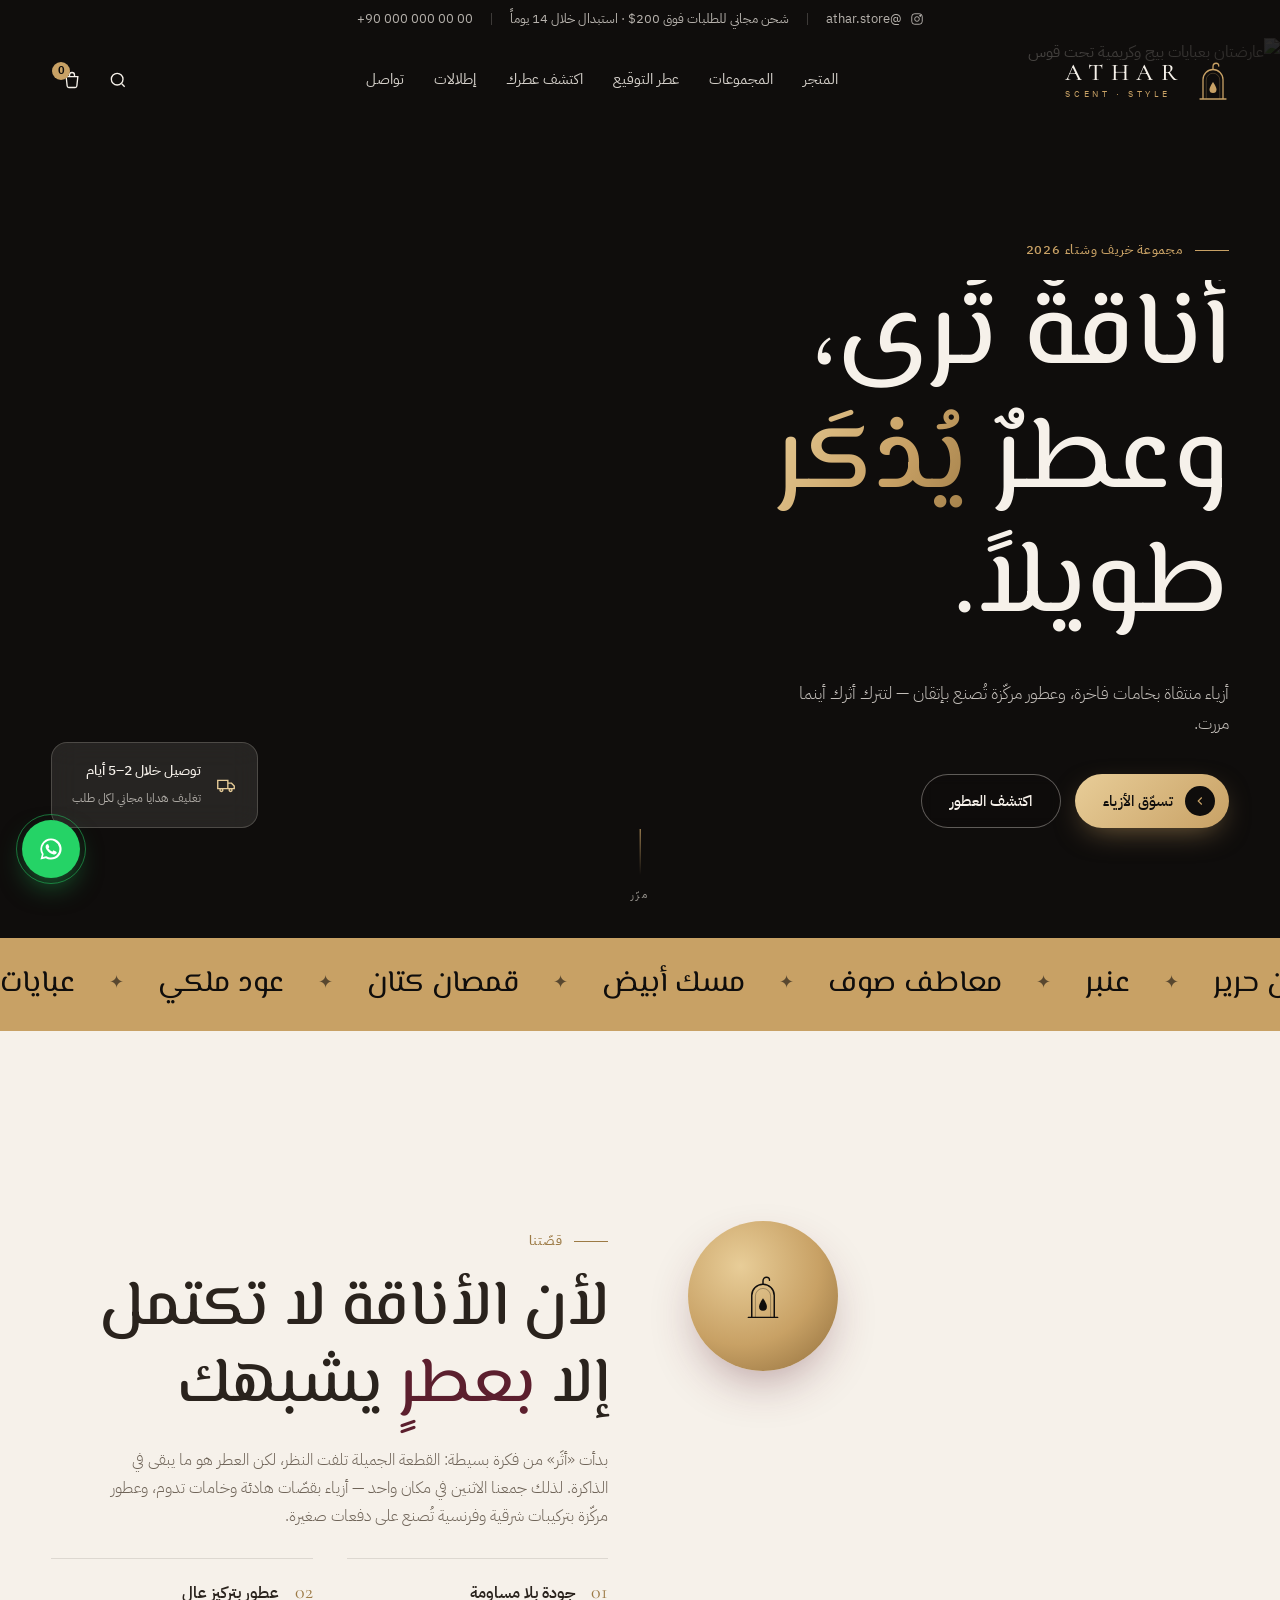
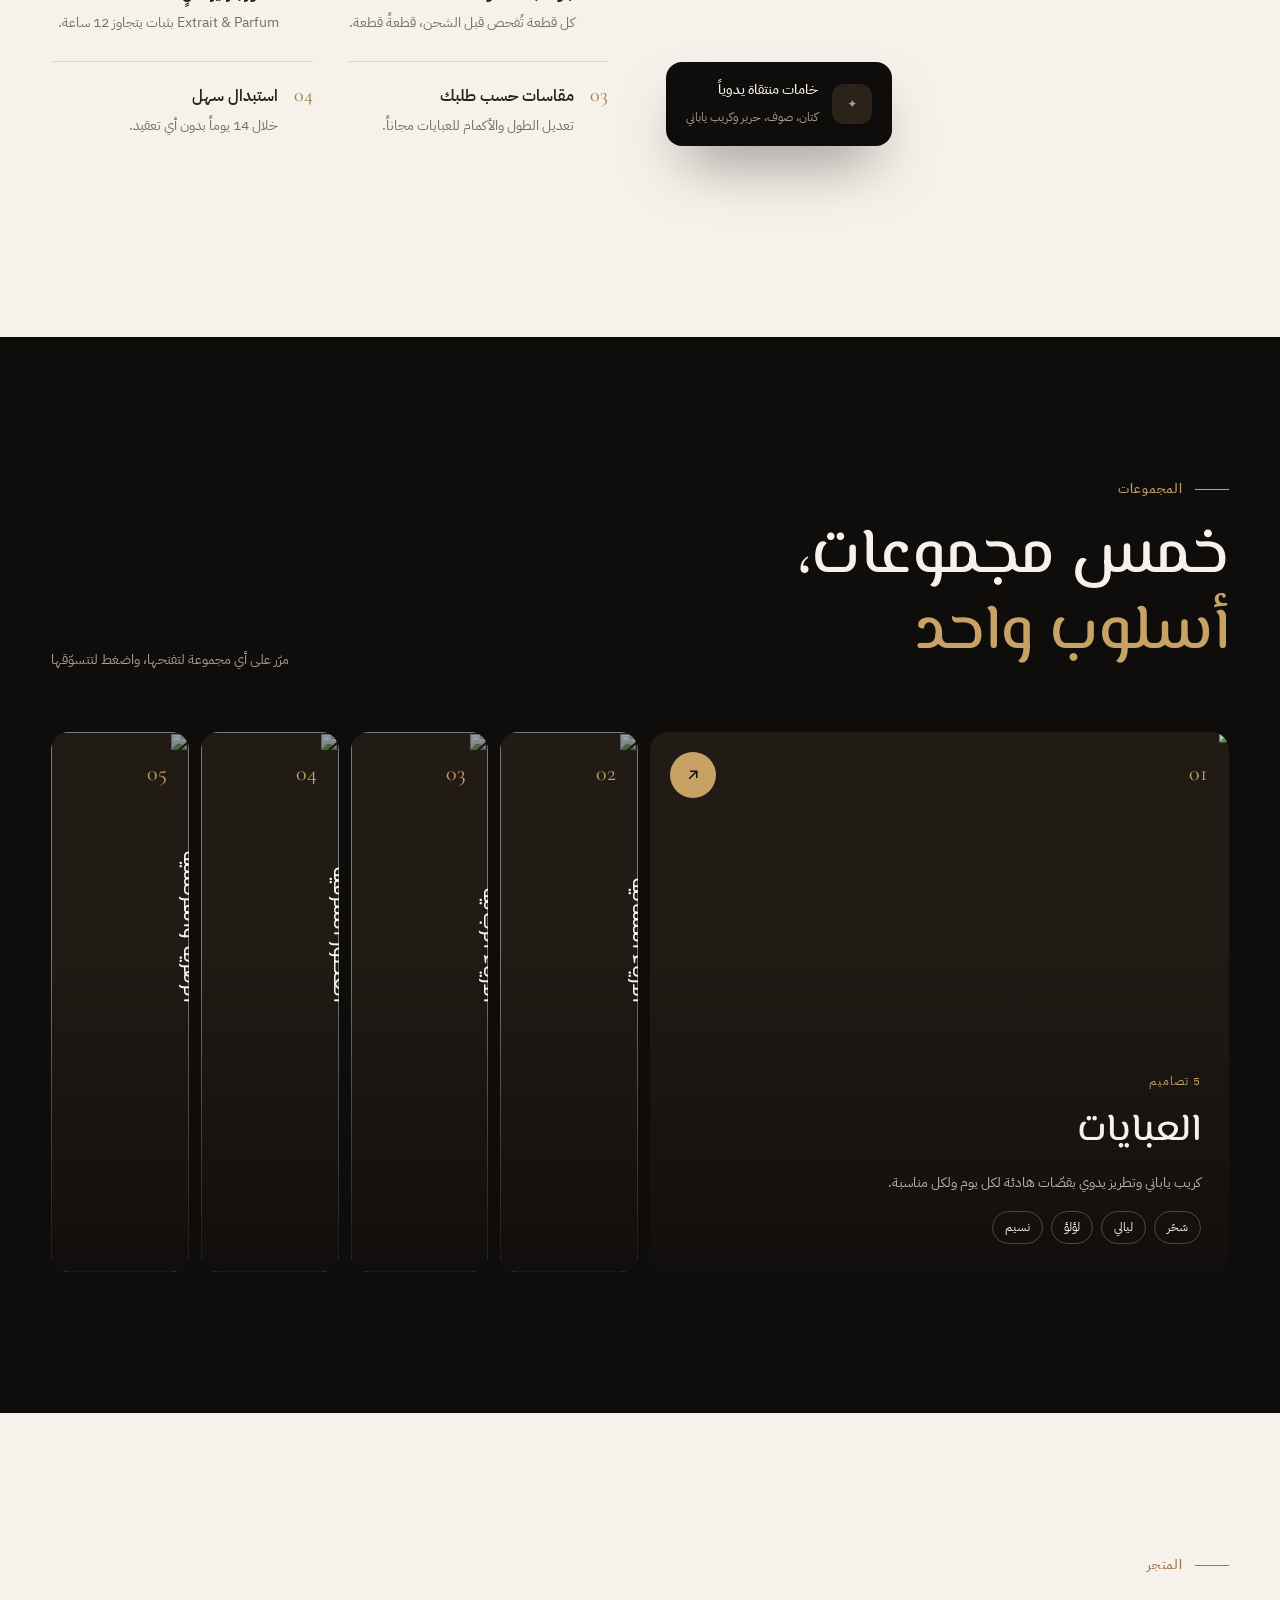
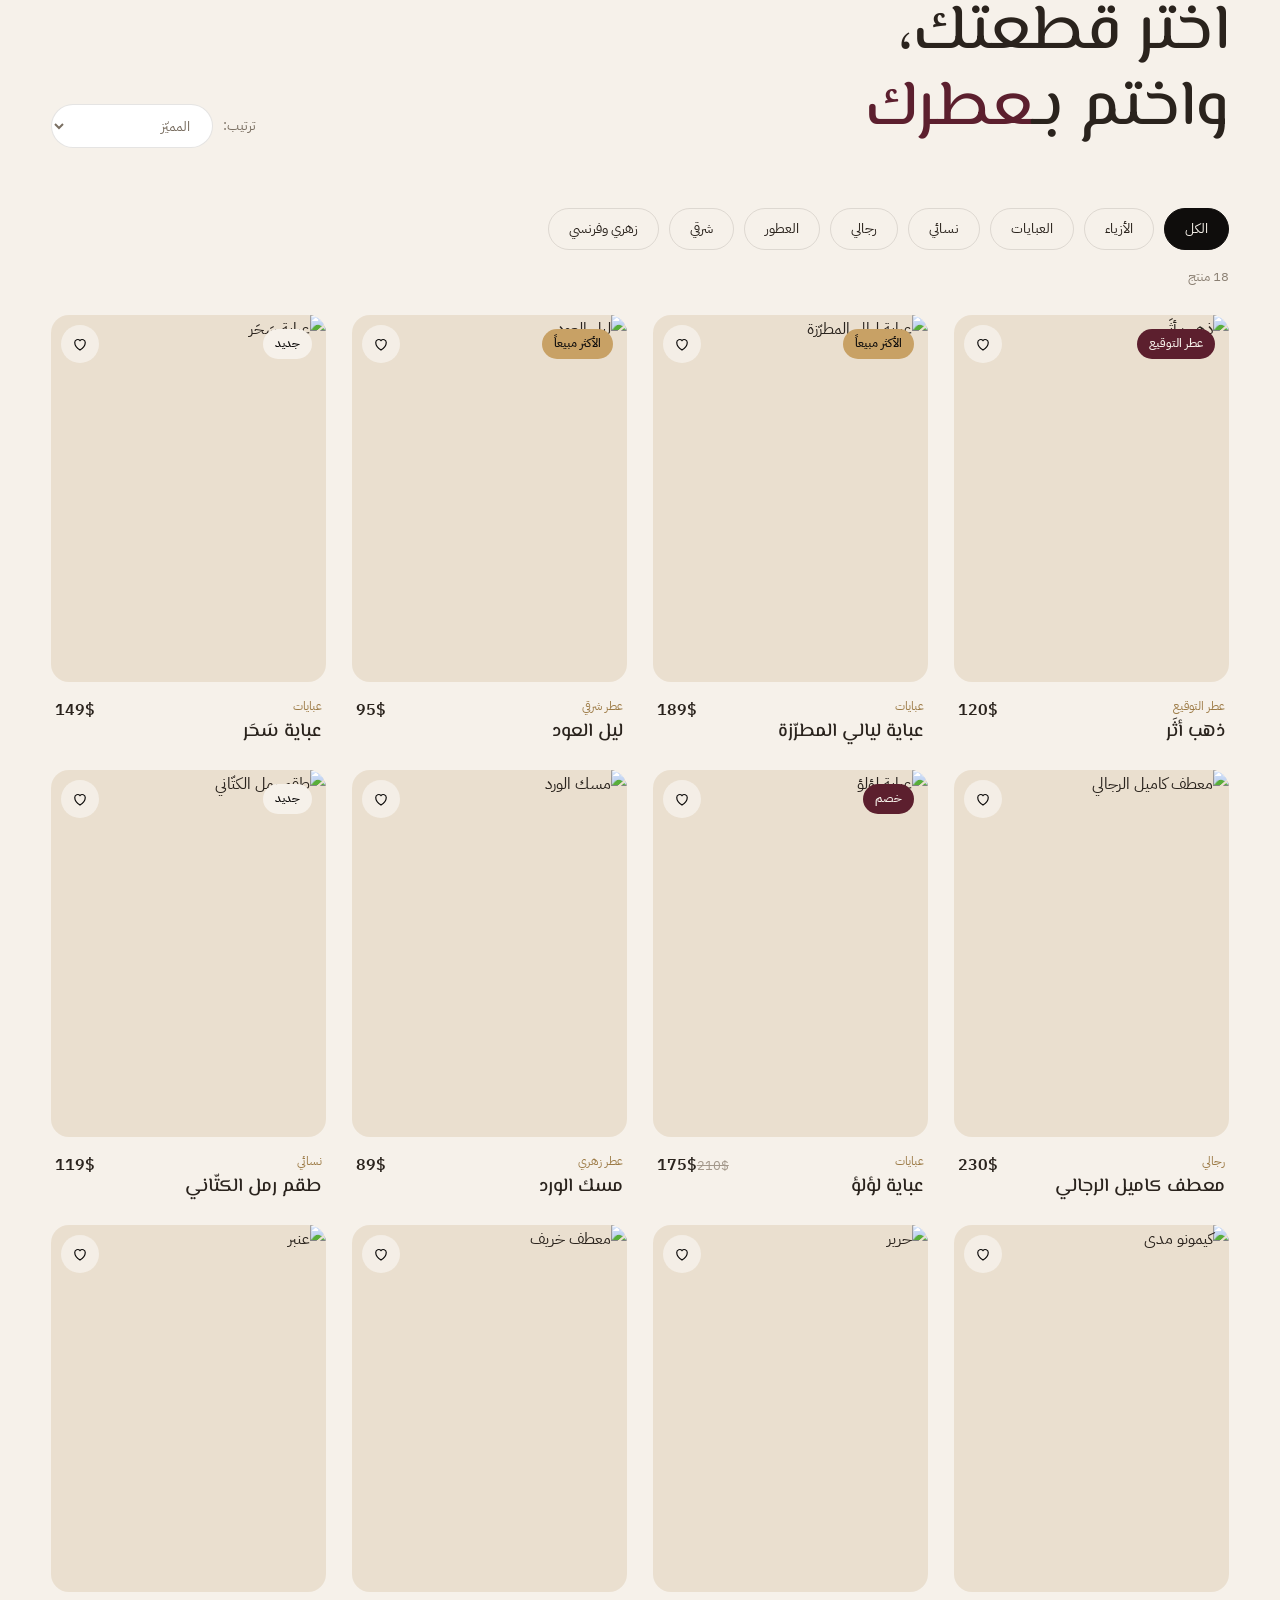
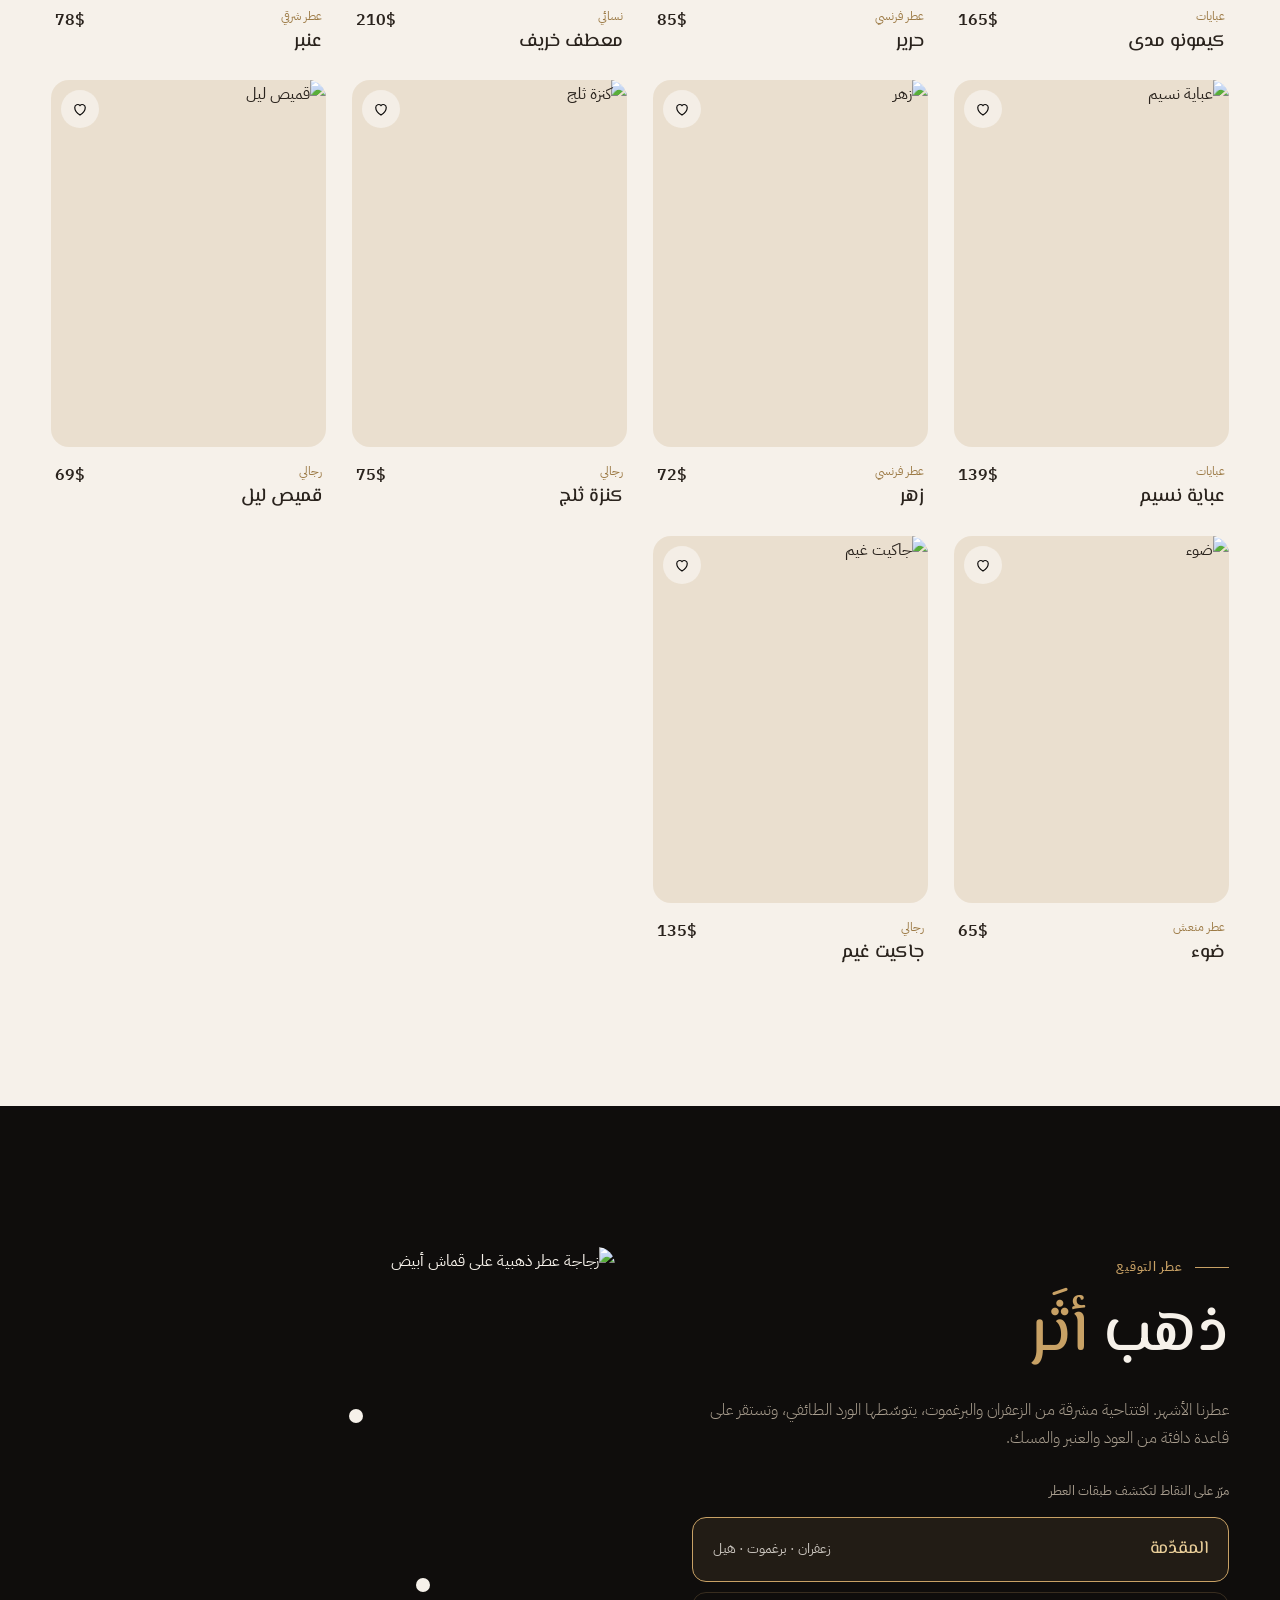
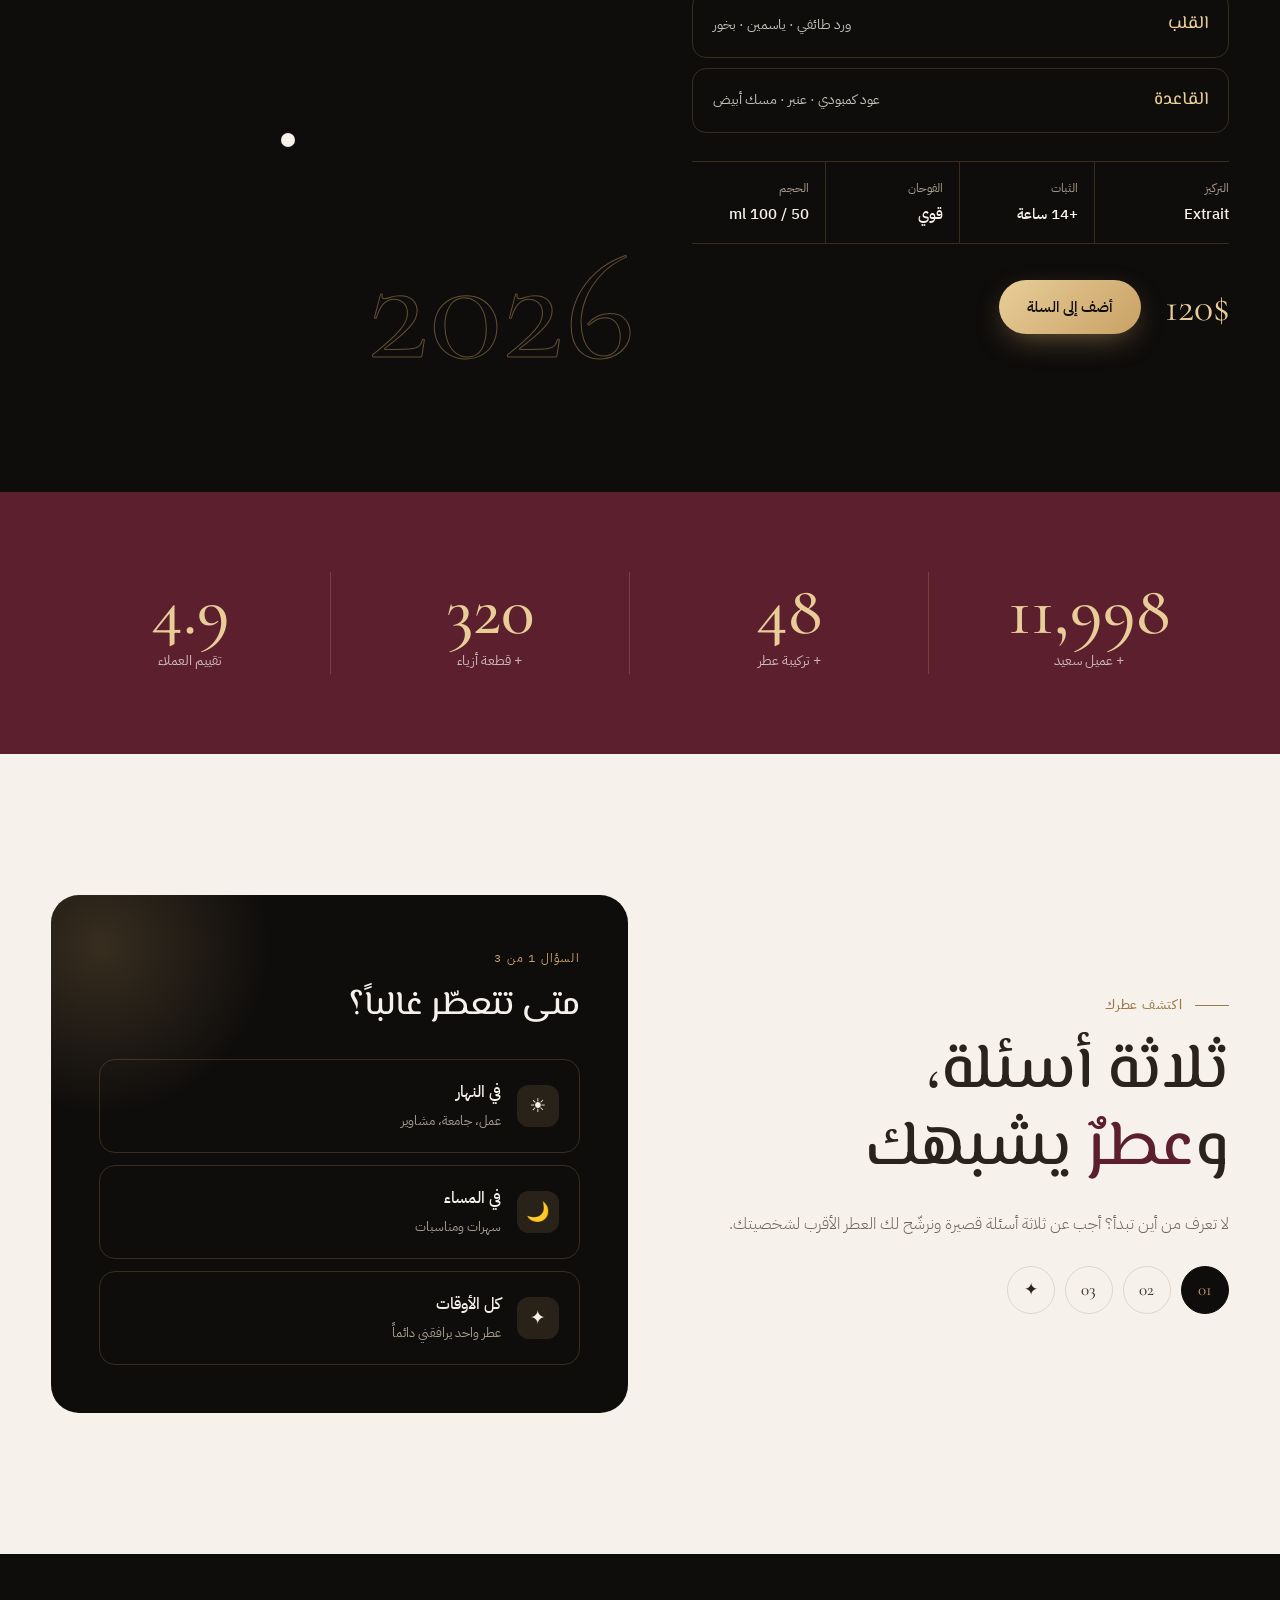
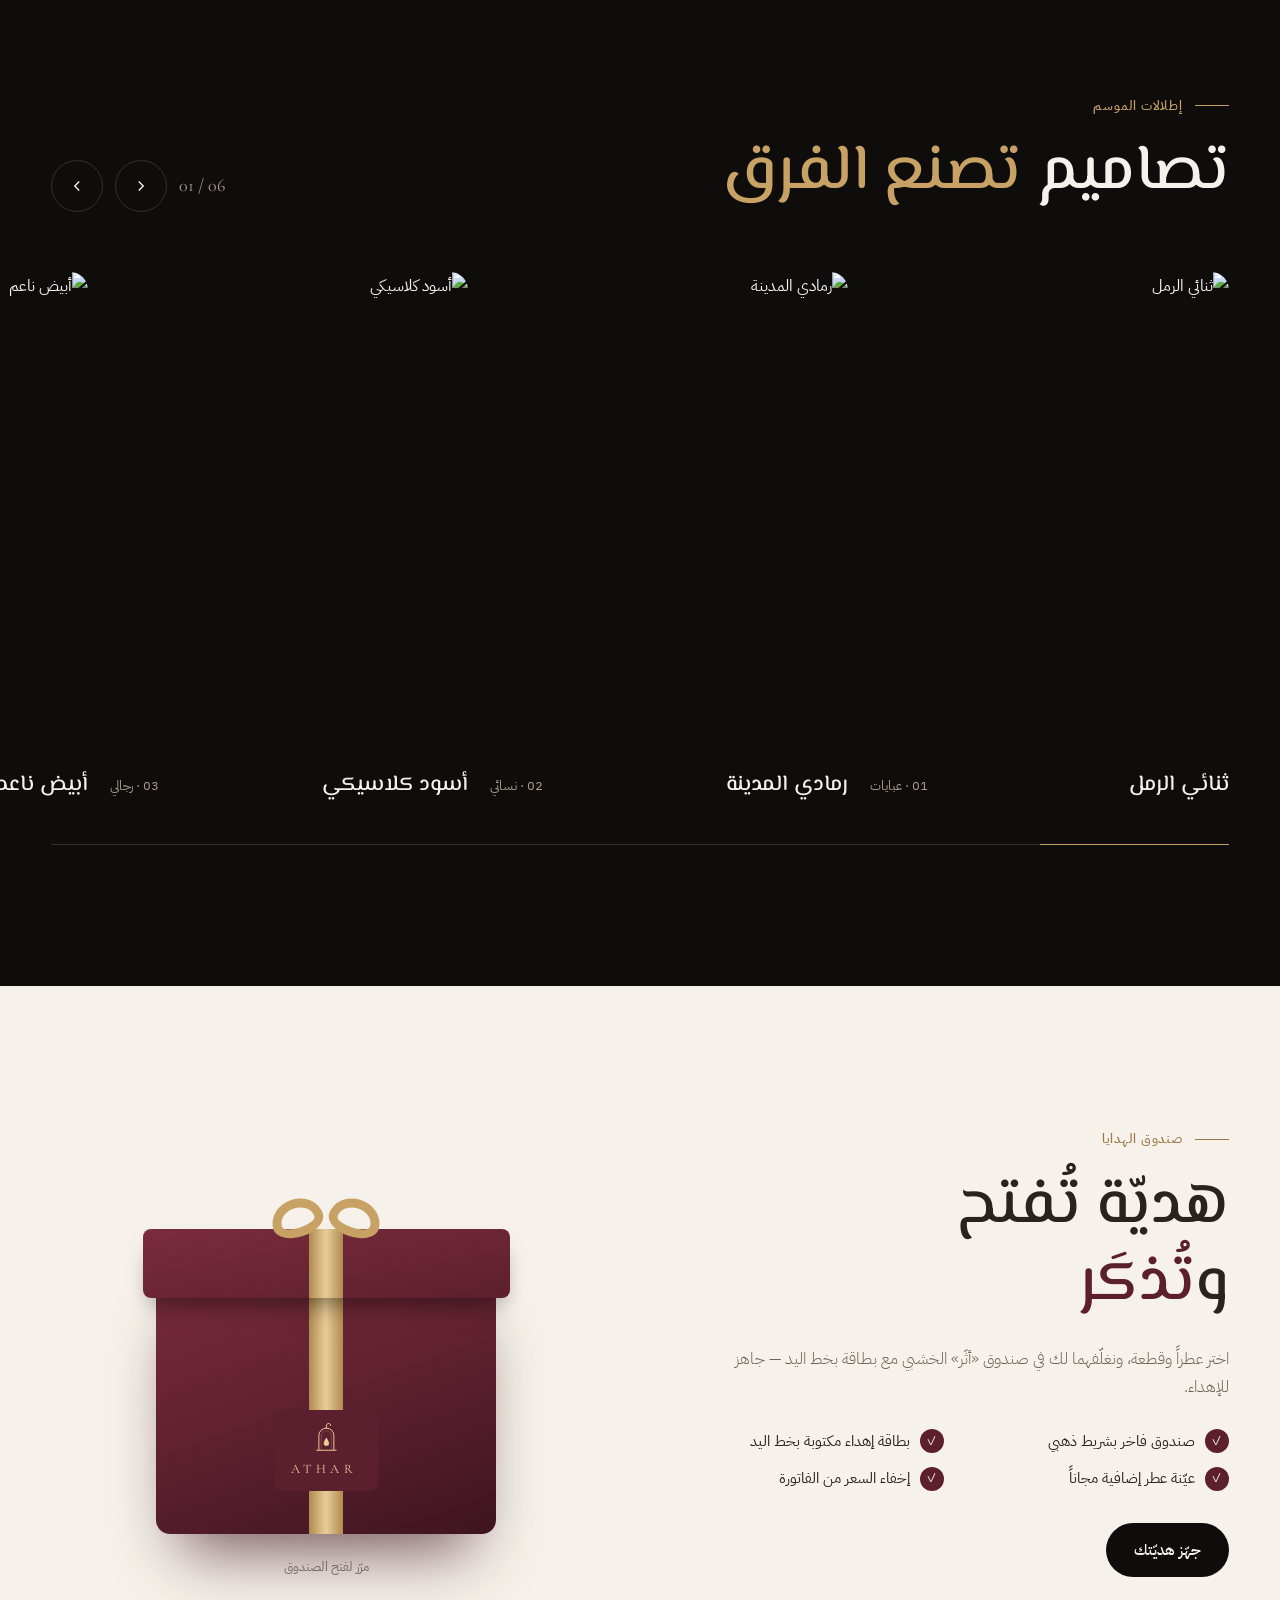
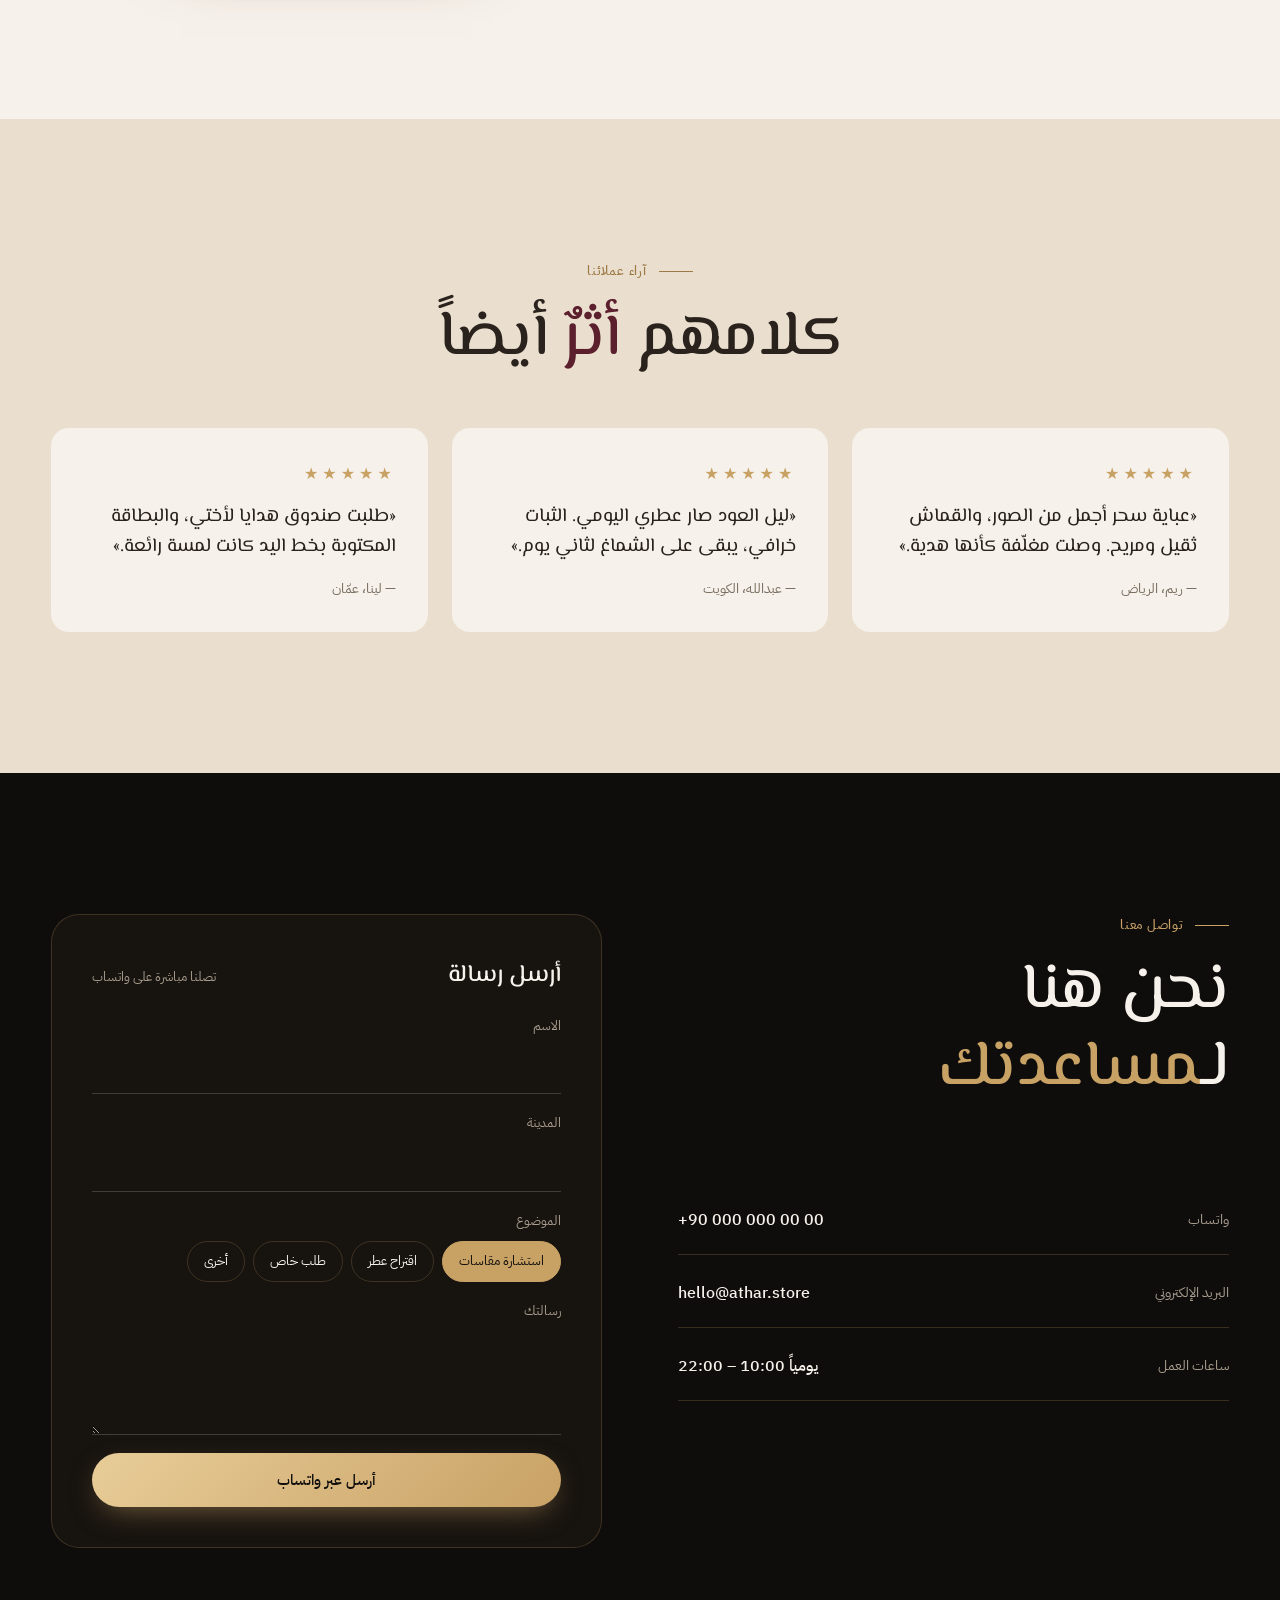
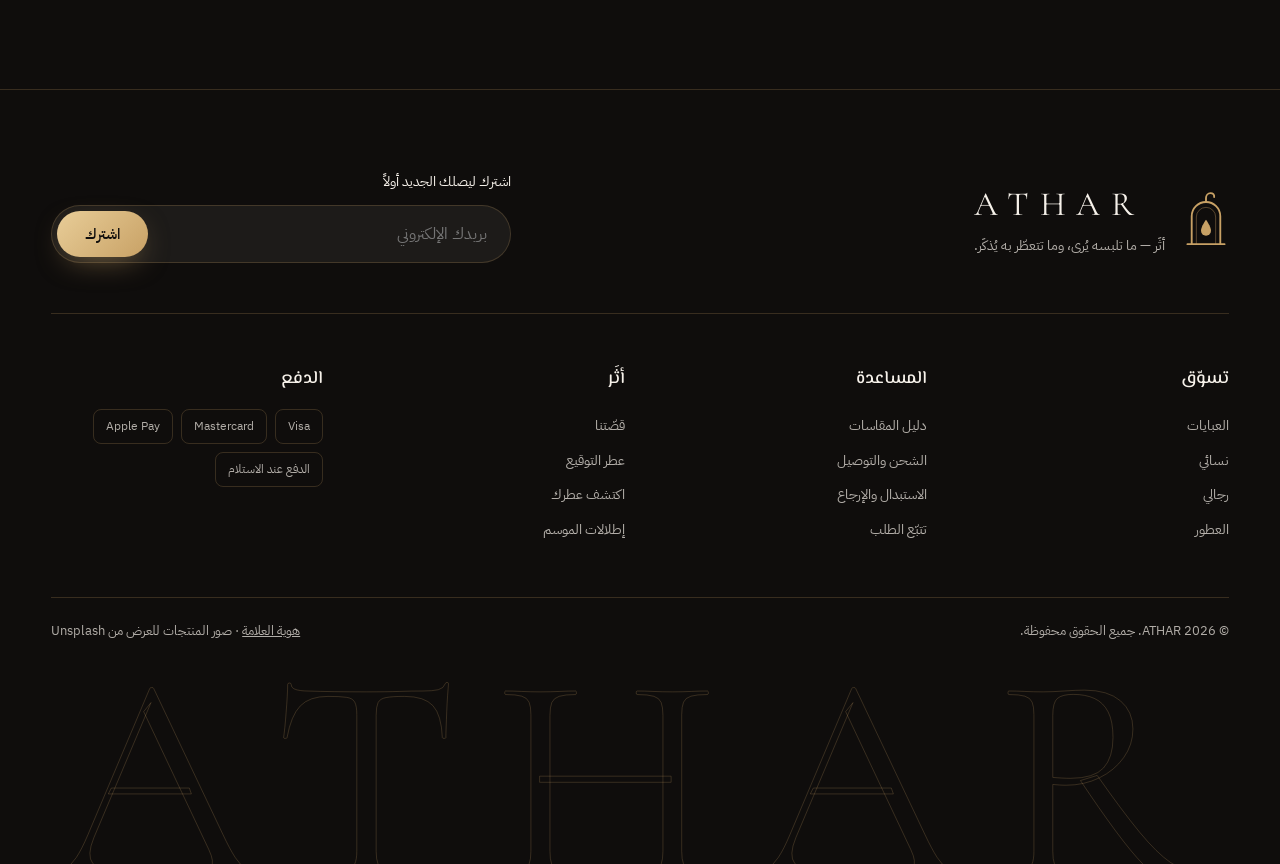
==== index.html @ 0b2391e0 "ATHAR storefront: fashion & perfume store with brand identity Co-Authored-By: Claude Opus 5.5 <norep" ====
<!doctype html>
<html lang="ar" dir="rtl">
<head>
  <meta charset="utf-8">
  <meta name="viewport" content="width=device-width, initial-scale=1">
  <title>أثَر ATHAR — أزياء وعطور فاخرة</title>
  <meta name="description" content="أثَر — متجر أزياء وعطور فاخرة: عبايات، أزياء نسائية ورجالية، وعطور شرقية وفرنسية مركّزة. توصيل سريع وطلب مباشر عبر واتساب.">
  <meta name="theme-color" content="#0F0D0C">
  <meta property="og:title" content="أثَر ATHAR — أزياء وعطور فاخرة">
  <meta property="og:description" content="ما تلبسه يُرى، وما تتعطّر به يُذكَر.">
  <meta property="og:image" content="https://images.unsplash.com/photo-1762605135376-ae5af70a5628?auto=format&fit=crop&w=1200&h=630&q=70">
  <link rel="icon" href="assets/img/favicon.svg" type="image/svg+xml">
  <link rel="preconnect" href="https://fonts.googleapis.com">
  <link rel="preconnect" href="https://fonts.gstatic.com" crossorigin>
  <link rel="preconnect" href="https://images.unsplash.com">
  <link href="https://fonts.googleapis.com/css2?family=Cormorant+Garamond:ital,wght@0,400;0,500;0,600;1,400&family=El+Messiri:wght@400;500;600&family=IBM+Plex+Sans+Arabic:wght@300;400;500;600&display=swap" rel="stylesheet">
  <link rel="stylesheet" href="assets/css/style.css">
  <script>document.documentElement.classList.add('js')</script>
</head>
<body>

<!-- Logo symbol (reused everywhere) -->
<svg width="0" height="0" style="position:absolute" aria-hidden="true">
  <symbol id="mark" viewBox="0 0 64 84" fill="none">
    <path class="m-hook" d="M32 21V15.5C32 11.6 34.8 8.5 38.3 8.5C41.6 8.5 44 11 43.4 14" stroke="currentColor" stroke-width="2.6" stroke-linecap="round"/>
    <path class="m-arch" d="M12 80V41A20 20 0 0 1 52 41V80" stroke="currentColor" stroke-width="2.6" stroke-linejoin="round"/>
    <path class="m-inner" d="M18.5 80V42A13.5 13.5 0 0 1 45.5 42V80" stroke="currentColor" stroke-width="1" opacity=".55"/>
    <path class="m-drop" d="M32 46C32 46 25 55.4 25 61.2A7 7 0 0 0 39 61.2C39 55.4 32 46 32 46Z" fill="currentColor"/>
    <path class="m-base" d="M6 80H58" stroke="currentColor" stroke-width="2.6" stroke-linecap="round"/>
  </symbol>
</svg>

<!-- Loader -->
<div class="loader" id="loader" aria-hidden="true">
  <svg class="loader__mark"><use href="#mark"/></svg>
  <div class="loader__word">ATHAR</div>
  <div class="loader__bar"><span></span></div>
</div>

<!-- Top bar -->
<div class="topbar">
  <div class="topbar__in">
    <a href="#" class="topbar__item" aria-label="Instagram">
      <svg viewBox="0 0 24 24" width="14" height="14" fill="none" stroke="currentColor" stroke-width="1.6"><rect x="3" y="3" width="18" height="18" rx="5"/><circle cx="12" cy="12" r="4"/><circle cx="17.5" cy="6.5" r="1" fill="currentColor"/></svg>
      <span>@athar.store</span>
    </a>
    <span class="topbar__sep"></span>
    <span class="topbar__item topbar__promo">شحن مجاني للطلبات فوق 200$ · استبدال خلال 14 يوماً</span>
    <span class="topbar__sep"></span>
    <a href="#contact" class="topbar__item" dir="ltr">+90 000 000 00 00</a>
  </div>
</div>

<!-- Header -->
<header class="header" id="header">
  <div class="header__in">
    <a href="#top" class="brand" aria-label="أثر — الصفحة الرئيسية">
      <svg class="brand__mark"><use href="#mark"/></svg>
      <span class="brand__text">
        <span class="brand__name">ATHAR</span>
        <span class="brand__sub">SCENT · STYLE</span>
      </span>
    </a>
    <nav class="nav" id="nav" aria-label="القائمة الرئيسية">
      <a href="#shop" data-filter="all">المتجر</a>
      <a href="#collections">المجموعات</a>
      <a href="#signature">عطر التوقيع</a>
      <a href="#finder">اكتشف عطرك</a>
      <a href="#lookbook">إطلالات</a>
      <a href="#contact">تواصل</a>
    </nav>
    <div class="header__actions">
      <button class="icon-btn" id="searchBtn" aria-label="بحث">
        <svg viewBox="0 0 24 24" width="20" height="20" fill="none" stroke="currentColor" stroke-width="1.6"><circle cx="11" cy="11" r="7"/><path d="m20 20-3.5-3.5"/></svg>
      </button>
      <button class="icon-btn cart-btn" id="cartBtn" aria-label="السلة">
        <svg viewBox="0 0 24 24" width="20" height="20" fill="none" stroke="currentColor" stroke-width="1.6"><path d="M5 8h14l-1.2 11.2a2 2 0 0 1-2 1.8H8.2a2 2 0 0 1-2-1.8L5 8Z"/><path d="M9 8V6a3 3 0 0 1 6 0v2"/></svg>
        <span class="cart-count" id="cartCount">0</span>
      </button>
      <button class="burger" id="burger" aria-label="القائمة" aria-expanded="false"><span></span><span></span></button>
    </div>
  </div>
  <div class="searchbar" id="searchbar">
    <input type="search" id="searchInput" placeholder="ابحث عن عباية، عطر عود، قميص…" aria-label="بحث في المتجر">
  </div>
</header>

<main id="top">

  <!-- HERO -->
  <section class="hero">
    <div class="hero__media">
      <img src="https://images.unsplash.com/photo-1762605135376-ae5af70a5628?auto=format&fit=crop&w=2000&q=75" alt="عارضتان بعبايات بيج وكريمية تحت قوس" fetchpriority="high">
    </div>
    <div class="hero__shade"></div>
    <div class="hero__content wrap">
      <p class="eyebrow hero__eyebrow"><span class="dash"></span>مجموعة خريف وشتاء 2026</p>
      <h1 class="hero__title">
        <span class="line"><span>أناقةٌ تُرى،</span></span>
        <span class="line"><span>وعطرٌ <em>يُذكَر</em></span></span>
        <span class="line"><span>طويلاً.</span></span>
      </h1>
      <p class="hero__lead">أزياء منتقاة بخامات فاخرة، وعطور مركّزة تُصنع بإتقان — لتترك أثرك أينما مررت.</p>
      <div class="hero__cta">
        <a href="#shop" class="btn btn--gold" data-filter="clothing"><span class="btn__dot"><svg viewBox="0 0 24 24" width="14" height="14" fill="none" stroke="currentColor" stroke-width="2"><path d="M15 6l-6 6 6 6"/></svg></span>تسوّق الأزياء</a>
        <a href="#shop" class="btn btn--ghost" data-filter="perfume">اكتشف العطور</a>
      </div>
    </div>
    <div class="hero__card">
      <svg viewBox="0 0 24 24" width="22" height="22" fill="none" stroke="currentColor" stroke-width="1.5"><path d="M3 7h11v9H3zM14 10h4l3 3v3h-7"/><circle cx="7" cy="17.5" r="1.6"/><circle cx="17" cy="17.5" r="1.6"/></svg>
      <div><strong>توصيل خلال 2–5 أيام</strong><span>تغليف هدايا مجاني لكل طلب</span></div>
    </div>
    <div class="hero__scroll" aria-hidden="true"><span></span>مرّر</div>
  </section>

  <!-- MARQUEE -->
  <div class="marquee" aria-hidden="true">
    <div class="marquee__track">
      <span>عبايات</span><i>✦</i><span>عود ملكي</span><i>✦</i><span>قمصان كتان</span><i>✦</i><span>مسك أبيض</span><i>✦</i><span>معاطف صوف</span><i>✦</i><span>عنبر</span><i>✦</i><span>فساتين حرير</span><i>✦</i><span>ورد طائفي</span><i>✦</i>
      <span>عبايات</span><i>✦</i><span>عود ملكي</span><i>✦</i><span>قمصان كتان</span><i>✦</i><span>مسك أبيض</span><i>✦</i><span>معاطف صوف</span><i>✦</i><span>عنبر</span><i>✦</i><span>فساتين حرير</span><i>✦</i><span>ورد طائفي</span><i>✦</i>
    </div>
  </div>

  <!-- ABOUT -->
  <section class="about section">
    <div class="wrap about__grid">
      <div class="about__visual reveal">
        <div class="about__img">
          <img src="https://images.unsplash.com/photo-1718985342149-7178154e0aee?auto=format&fit=crop&w=1000&q=70" alt="داخل بوتيك أثر" loading="lazy">
        </div>
        <div class="badge" aria-hidden="true">
          <svg viewBox="0 0 200 200" class="badge__ring">
            <defs><path id="circ" d="M100,100 m-76,0 a76,76 0 1,1 152,0 a76,76 0 1,1 -152,0"/></defs>
            <text><textPath href="#circ">ATHAR · SCENT &amp; STYLE · SINCE 2026 · </textPath></text>
          </svg>
          <svg class="badge__mark"><use href="#mark"/></svg>
        </div>
        <div class="float-card reveal" data-delay="2">
          <span class="float-card__icon">✦</span>
          <div><strong>خامات منتقاة يدوياً</strong><span>كتان، صوف، حرير وكريب ياباني</span></div>
        </div>
      </div>
      <div class="about__text">
        <p class="eyebrow reveal"><span class="dash"></span>قصّتنا</p>
        <h2 class="h2 reveal">لأن الأناقة لا تكتمل<br>إلا <em>بعطرٍ</em> يشبهك</h2>
        <p class="lead reveal">بدأت «أثَر» من فكرة بسيطة: القطعة الجميلة تلفت النظر، لكن العطر هو ما يبقى في الذاكرة. لذلك جمعنا الاثنين في مكان واحد — أزياء بقصّات هادئة وخامات تدوم، وعطور مركّزة بتركيبات شرقية وفرنسية تُصنع على دفعات صغيرة.</p>
        <ul class="features">
          <li class="reveal"><span class="features__n">01</span><div><strong>جودة بلا مساومة</strong><p>كل قطعة تُفحص قبل الشحن، قطعةً قطعة.</p></div></li>
          <li class="reveal"><span class="features__n">02</span><div><strong>عطور بتركيز عالٍ</strong><p>Extrait & Parfum بثبات يتجاوز 12 ساعة.</p></div></li>
          <li class="reveal"><span class="features__n">03</span><div><strong>مقاسات حسب طلبك</strong><p>تعديل الطول والأكمام للعبايات مجاناً.</p></div></li>
          <li class="reveal"><span class="features__n">04</span><div><strong>استبدال سهل</strong><p>خلال 14 يوماً بدون أي تعقيد.</p></div></li>
        </ul>
      </div>
    </div>
  </section>

  <!-- COLLECTIONS -->
  <section class="collections section section--ink" id="collections">
    <div class="wrap">
      <div class="sec-head">
        <div>
          <p class="eyebrow reveal"><span class="dash"></span>المجموعات</p>
          <h2 class="h2 reveal">خمس مجموعات،<br><em>أسلوب واحد</em></h2>
        </div>
        <p class="sec-head__note reveal">مرّر على أي مجموعة لتفتحها، واضغط لتتسوّقها</p>
      </div>
      <div class="accordion reveal" id="accordion">
        <!-- filled by JS -->
      </div>
    </div>
  </section>

  <!-- SHOP -->
  <section class="shop section" id="shop">
    <div class="wrap">
      <div class="sec-head">
        <div>
          <p class="eyebrow reveal"><span class="dash"></span>المتجر</p>
          <h2 class="h2 reveal">اختر قطعتك،<br>واختم بـ<em>عطرك</em></h2>
        </div>
        <div class="sort reveal">
          <label for="sortSel">ترتيب:</label>
          <select id="sortSel">
            <option value="featured">المميّز</option>
            <option value="new">الأحدث</option>
            <option value="low">السعر: من الأقل</option>
            <option value="high">السعر: من الأعلى</option>
          </select>
        </div>
      </div>
      <div class="filters reveal" id="filters" role="tablist">
        <button class="chip is-active" data-filter="all">الكل</button>
        <button class="chip" data-filter="clothing">الأزياء</button>
        <button class="chip" data-filter="abaya">العبايات</button>
        <button class="chip" data-filter="women">نسائي</button>
        <button class="chip" data-filter="men">رجالي</button>
        <button class="chip" data-filter="perfume">العطور</button>
        <button class="chip" data-filter="oriental">شرقي</button>
        <button class="chip" data-filter="floral">زهري وفرنسي</button>
      </div>
      <p class="shop__count" id="shopCount"></p>
      <div class="grid" id="grid"></div>
      <p class="empty" id="empty" hidden>لا توجد منتجات تطابق بحثك. جرّب كلمة أخرى.</p>
    </div>
  </section>

  <!-- SIGNATURE PERFUME -->
  <section class="signature section section--ink" id="signature">
    <div class="wrap signature__grid">
      <div class="signature__text">
        <p class="eyebrow reveal"><span class="dash"></span>عطر التوقيع</p>
        <h2 class="h2 reveal">ذهب <em>أثَر</em></h2>
        <p class="lead reveal">عطرنا الأشهر. افتتاحية مشرقة من الزعفران والبرغموت، يتوسّطها الورد الطائفي، وتستقر على قاعدة دافئة من العود والعنبر والمسك.</p>
        <p class="hint reveal">مرّر على النقاط لتكتشف طبقات العطر</p>
        <div class="pyramid reveal" id="pyramid">
          <button class="pyramid__row is-active" data-note="top"><span class="pyramid__k">المقدّمة</span><span class="pyramid__v">زعفران · برغموت · هيل</span></button>
          <button class="pyramid__row" data-note="heart"><span class="pyramid__k">القلب</span><span class="pyramid__v">ورد طائفي · ياسمين · بخور</span></button>
          <button class="pyramid__row" data-note="base"><span class="pyramid__k">القاعدة</span><span class="pyramid__v">عود كمبودي · عنبر · مسك أبيض</span></button>
        </div>
        <div class="specs reveal">
          <div><span>التركيز</span><strong>Extrait</strong></div>
          <div><span>الثبات</span><strong>+14 ساعة</strong></div>
          <div><span>الفوحان</span><strong>قوي</strong></div>
          <div><span>الحجم</span><strong>50 / 100 ml</strong></div>
        </div>
        <div class="signature__buy reveal">
          <span class="price-lg">120$</span>
          <button class="btn btn--gold" data-quick="p2">أضف إلى السلة</button>
        </div>
      </div>
      <div class="signature__visual reveal">
        <div class="signature__img">
          <img src="https://images.unsplash.com/photo-1588405748880-12d1d2a59f75?auto=format&fit=crop&w=1100&q=75" alt="زجاجة عطر ذهبية على قماش أبيض" loading="lazy">
          <button class="spot" data-note="top" style="top:24%;right:46%" aria-label="المقدّمة"><span></span></button>
          <button class="spot" data-note="heart" style="top:48%;right:34%" aria-label="القلب"><span></span></button>
          <button class="spot" data-note="base" style="top:70%;right:58%" aria-label="القاعدة"><span></span></button>
          <div class="spot-tip" id="spotTip"></div>
        </div>
        <span class="signature__year">2026</span>
      </div>
    </div>
  </section>

  <!-- STATS -->
  <section class="stats">
    <div class="wrap stats__grid">
      <div class="stat reveal"><strong data-count="12000">0</strong><span>+ عميل سعيد</span></div>
      <div class="stat reveal"><strong data-count="48">0</strong><span>+ تركيبة عطر</span></div>
      <div class="stat reveal"><strong data-count="320">0</strong><span>+ قطعة أزياء</span></div>
      <div class="stat reveal"><strong data-count="4.9" data-dec="1">0</strong><span>تقييم العملاء</span></div>
    </div>
  </section>

  <!-- SCENT FINDER -->
  <section class="finder section" id="finder">
    <div class="wrap finder__grid">
      <div>
        <p class="eyebrow reveal"><span class="dash"></span>اكتشف عطرك</p>
        <h2 class="h2 reveal">ثلاثة أسئلة،<br>و<em>عطرٌ</em> يشبهك</h2>
        <p class="lead reveal">لا تعرف من أين تبدأ؟ أجب عن ثلاثة أسئلة قصيرة ونرشّح لك العطر الأقرب لشخصيتك.</p>
        <div class="finder__steps reveal" id="finderSteps">
          <span class="is-active">01</span><span>02</span><span>03</span><span>✦</span>
        </div>
      </div>
      <div class="quiz reveal" id="quiz" aria-live="polite"></div>
    </div>
  </section>

  <!-- LOOKBOOK -->
  <section class="lookbook section section--ink" id="lookbook">
    <div class="wrap">
      <div class="sec-head">
        <div>
          <p class="eyebrow reveal"><span class="dash"></span>إطلالات الموسم</p>
          <h2 class="h2 reveal">تصاميم <em>تصنع الفرق</em></h2>
        </div>
        <div class="lb-nav reveal">
          <span class="lb-count" id="lbCount">01 / 06</span>
          <button class="round-btn" id="lbPrev" aria-label="السابق"><svg viewBox="0 0 24 24" width="18" height="18" fill="none" stroke="currentColor" stroke-width="1.8"><path d="M9 6l6 6-6 6"/></svg></button>
          <button class="round-btn" id="lbNext" aria-label="التالي"><svg viewBox="0 0 24 24" width="18" height="18" fill="none" stroke="currentColor" stroke-width="1.8"><path d="M15 6l-6 6 6 6"/></svg></button>
        </div>
      </div>
    </div>
    <div class="lb-track" id="lbTrack"></div>
    <div class="wrap"><div class="lb-progress"><span id="lbBar"></span></div></div>
  </section>

  <!-- GIFT BOX -->
  <section class="gift section">
    <div class="wrap gift__grid">
      <div class="gift__text">
        <p class="eyebrow reveal"><span class="dash"></span>صندوق الهدايا</p>
        <h2 class="h2 reveal">هديّة تُفتح<br>و<em>تُذكَر</em></h2>
        <p class="lead reveal">اختر عطراً وقطعة، ونغلّفهما لك في صندوق «أثَر» الخشبي مع بطاقة بخط اليد — جاهز للإهداء.</p>
        <ul class="checks reveal">
          <li>صندوق فاخر بشريط ذهبي</li>
          <li>بطاقة إهداء مكتوبة بخط اليد</li>
          <li>عيّنة عطر إضافية مجاناً</li>
          <li>إخفاء السعر من الفاتورة</li>
        </ul>
        <a href="#shop" class="btn btn--dark reveal" data-filter="perfume">جهّز هديّتك</a>
      </div>
      <div class="gift__visual reveal">
        <div class="giftbox" id="giftbox" tabindex="0" aria-label="صندوق هدايا أثر">
          <div class="giftbox__glow"></div>
          <div class="giftbox__lid">
            <div class="giftbox__ribbon-h"></div>
            <div class="giftbox__bow"><span></span><span></span></div>
          </div>
          <div class="giftbox__base">
            <div class="giftbox__ribbon-v"></div>
            <div class="giftbox__logo"><svg><use href="#mark"/></svg><span>ATHAR</span></div>
          </div>
          <div class="giftbox__bottle"></div>
        </div>
        <p class="gift__hint">مرّر لفتح الصندوق</p>
      </div>
    </div>
  </section>

  <!-- REVIEWS -->
  <section class="reviews section section--sand">
    <div class="wrap">
      <p class="eyebrow eyebrow--center reveal"><span class="dash"></span>آراء عملائنا</p>
      <h2 class="h2 h2--center reveal">كلامهم <em>أثرٌ</em> أيضاً</h2>
      <div class="reviews__grid">
        <figure class="review reveal"><div class="stars">★★★★★</div><blockquote>«عباية سحر أجمل من الصور، والقماش ثقيل ومريح. وصلت مغلّفة كأنها هدية.»</blockquote><figcaption>— ريم، الرياض</figcaption></figure>
        <figure class="review reveal" data-delay="1"><div class="stars">★★★★★</div><blockquote>«ليل العود صار عطري اليومي. الثبات خرافي، يبقى على الشماغ لثاني يوم.»</blockquote><figcaption>— عبدالله، الكويت</figcaption></figure>
        <figure class="review reveal" data-delay="2"><div class="stars">★★★★★</div><blockquote>«طلبت صندوق هدايا لأختي، والبطاقة المكتوبة بخط اليد كانت لمسة رائعة.»</blockquote><figcaption>— لينا، عمّان</figcaption></figure>
      </div>
    </div>
  </section>

  <!-- CONTACT -->
  <section class="contact section section--ink" id="contact">
    <div class="wrap contact__grid">
      <div>
        <p class="eyebrow reveal"><span class="dash"></span>تواصل معنا</p>
        <h2 class="h2 reveal">نحن هنا<br>لـ<em>مساعدتك</em></h2>
        <p class="lead reveal">استشارة مقاسات، اقتراح عطر، أو طلب خاص — راسلنا ويرد عليك فريقنا خلال ساعات.</p>
        <div class="contact__list">
          <a class="contact__item reveal" href="#" data-wa><span>واتساب</span><strong dir="ltr">+90 000 000 00 00</strong></a>
          <a class="contact__item reveal" href="mailto:hello@athar.store"><span>البريد الإلكتروني</span><strong>hello@athar.store</strong></a>
          <div class="contact__item reveal"><span>ساعات العمل</span><strong>يومياً 10:00 – 22:00</strong></div>
        </div>
      </div>
      <form class="form reveal" id="contactForm" novalidate>
        <div class="form__head"><strong>أرسل رسالة</strong><span>تصلنا مباشرة على واتساب</span></div>
        <label class="field"><span>الاسم</span><input name="name" required autocomplete="name"></label>
        <label class="field"><span>المدينة</span><input name="city" autocomplete="address-level2"></label>
        <div class="field"><span>الموضوع</span>
          <div class="pills" id="topicPills">
            <button type="button" class="pill is-active">استشارة مقاسات</button>
            <button type="button" class="pill">اقتراح عطر</button>
            <button type="button" class="pill">طلب خاص</button>
            <button type="button" class="pill">أخرى</button>
          </div>
        </div>
        <label class="field"><span>رسالتك</span><textarea name="msg" rows="3" required></textarea></label>
        <button class="btn btn--gold btn--full" type="submit">أرسل عبر واتساب</button>
      </form>
    </div>
  </section>
</main>

<footer class="footer">
  <div class="wrap">
    <div class="footer__top">
      <div class="footer__brand">
        <svg class="footer__mark"><use href="#mark"/></svg>
        <div><div class="footer__name">ATHAR</div><div class="footer__ar">أثَر — ما تلبسه يُرى، وما تتعطّر به يُذكَر.</div></div>
      </div>
      <form class="newsletter" id="newsletter">
        <label for="nlEmail">اشترك ليصلك الجديد أولاً</label>
        <div class="newsletter__row"><input id="nlEmail" type="email" placeholder="بريدك الإلكتروني" required><button class="btn btn--gold" type="submit">اشترك</button></div>
      </form>
    </div>
    <div class="footer__cols">
      <div><h4>تسوّق</h4><a href="#shop" data-filter="abaya">العبايات</a><a href="#shop" data-filter="women">نسائي</a><a href="#shop" data-filter="men">رجالي</a><a href="#shop" data-filter="perfume">العطور</a></div>
      <div><h4>المساعدة</h4><a href="#contact">دليل المقاسات</a><a href="#contact">الشحن والتوصيل</a><a href="#contact">الاستبدال والإرجاع</a><a href="#contact">تتبّع الطلب</a></div>
      <div><h4>أثَر</h4><a href="#top">قصّتنا</a><a href="#signature">عطر التوقيع</a><a href="#finder">اكتشف عطرك</a><a href="#lookbook">إطلالات الموسم</a></div>
      <div><h4>الدفع</h4><div class="pay"><span>Visa</span><span>Mastercard</span><span>Apple Pay</span><span>الدفع عند الاستلام</span></div></div>
    </div>
    <div class="footer__bottom"><span>© 2026 ATHAR. جميع الحقوق محفوظة.</span><span><a href="brand.html" style="text-decoration:underline">هوية العلامة</a> · صور المنتجات للعرض من Unsplash</span></div>
  </div>
  <div class="footer__giant" aria-hidden="true">ATHAR</div>
</footer>

<!-- Floating WhatsApp -->
<a class="wa-float" href="#" data-wa aria-label="تواصل عبر واتساب">
  <svg viewBox="0 0 32 32" width="26" height="26" fill="currentColor"><path d="M16 3a13 13 0 0 0-11.2 19.6L3 29l6.6-1.7A13 13 0 1 0 16 3Zm0 23.6c-2 0-4-.6-5.7-1.6l-.4-.2-3.9 1 1-3.8-.3-.4A10.6 10.6 0 1 1 16 26.6Zm5.8-7.9c-.3-.2-1.9-.9-2.2-1-.3-.1-.5-.2-.7.2l-1 1.2c-.2.2-.4.2-.7.1a8.7 8.7 0 0 1-4.3-3.8c-.3-.6.3-.5.9-1.7.1-.2 0-.4 0-.6l-1-2.4c-.3-.6-.5-.5-.7-.5h-.6c-.2 0-.6.1-.9.4-.3.3-1.2 1.1-1.2 2.8s1.2 3.2 1.4 3.5c.2.2 2.4 3.6 5.7 5 2.1.9 3 1 4 .8.7-.1 1.9-.8 2.2-1.5.3-.7.3-1.4.2-1.5-.1-.1-.3-.2-.6-.3Z"/></svg>
</a>

<!-- Cart drawer -->
<div class="overlay" id="overlay"></div>
<aside class="drawer" id="drawer" aria-label="سلة التسوق" aria-hidden="true">
  <div class="drawer__head">
    <strong>سلّتك <span id="drawerCount"></span></strong>
    <button class="icon-btn" id="drawerClose" aria-label="إغلاق"><svg viewBox="0 0 24 24" width="20" height="20" fill="none" stroke="currentColor" stroke-width="1.6"><path d="M6 6l12 12M18 6 6 18"/></svg></button>
  </div>
  <div class="ship-meter"><p id="shipText"></p><div class="ship-meter__bar"><span id="shipBar"></span></div></div>
  <div class="drawer__items" id="drawerItems"></div>
  <div class="drawer__foot" id="drawerFoot">
    <div class="drawer__row"><span>المجموع</span><strong id="subtotal">0$</strong></div>
    <div class="drawer__fields">
      <input id="coName" placeholder="الاسم" autocomplete="name">
      <input id="coCity" placeholder="المدينة / الدولة" autocomplete="address-level2">
    </div>
    <button class="btn btn--gold btn--full" id="checkout">إتمام الطلب عبر واتساب</button>
    <p class="drawer__note">نؤكد الطلب وطريقة الدفع معك على واتساب.</p>
  </div>
</aside>

<!-- Quick view modal -->
<div class="modal" id="modal" aria-hidden="true" role="dialog" aria-modal="true">
  <div class="modal__box" id="modalBox"></div>
</div>

<div class="toast" id="toast" role="status"></div>

<script src="assets/js/main.js"></script>
</body>
</html>
---- assets/css/style.css ----
/* =========================================================
   ATHAR — Scent & Style
   Palette: espresso ink · ivory · sand · nude rose · champagne gold · oud burgundy
   ========================================================= */
:root{
  --ink:#0F0D0C; --ink-2:#17130F; --ink-3:#231C16;
  --ivory:#F6F1EA; --sand:#EADFCF; --nude:#D9B8A7;
  --gold:#C8A165; --gold-2:#E8CD98; --oud:#5C1F2E; --oud-2:#7A2C3D;
  --muted:#A89D8E; --text:#2A231D;
  --line:rgba(200,161,101,.22); --line-dark:rgba(42,35,29,.12);
  --ff-display:"El Messiri","Cormorant Garamond",serif;
  --ff-latin:"Cormorant Garamond","El Messiri",serif;
  --ff-body:"IBM Plex Sans Arabic",system-ui,sans-serif;
  --ease:cubic-bezier(.77,0,.175,1); --ease-out:cubic-bezier(.16,1,.3,1);
  --gutter:clamp(16px,4vw,64px); --max:1320px; --r:18px;
}
*,*::before,*::after{box-sizing:border-box}
html{scroll-behavior:smooth;-webkit-text-size-adjust:100%}
body{margin:0;font-family:var(--ff-body);font-weight:400;color:var(--text);background:var(--ivory);line-height:1.75;overflow-x:hidden;-webkit-font-smoothing:antialiased}
body.lock{overflow:hidden}
img{max-width:100%;display:block}
a{color:inherit;text-decoration:none}
button,input,select,textarea{font:inherit;color:inherit}
button{cursor:pointer;background:none;border:0;padding:0}
::selection{background:var(--gold);color:var(--ink)}
.wrap{width:100%;max-width:var(--max);margin-inline:auto;padding-inline:var(--gutter)}
.section{padding-block:clamp(80px,11vw,150px);position:relative}
.section--ink{background:var(--ink);color:var(--ivory)}
.section--sand{background:var(--sand)}
em{font-style:normal;color:var(--gold)}
.section:not(.section--ink) em{color:var(--oud)}

/* ---------- type ---------- */
.eyebrow{display:flex;align-items:center;gap:12px;font-size:13px;letter-spacing:.06em;color:var(--gold);margin:0 0 18px;font-weight:500}
.section:not(.section--ink) .eyebrow{color:#9C7A45}
.eyebrow--center{justify-content:center}
.dash{width:34px;height:1px;background:currentColor;display:inline-block}
.h2{font-family:var(--ff-display);font-weight:500;font-size:clamp(34px,5vw,64px);line-height:1.2;margin:0 0 22px;letter-spacing:-.005em}
.h2--center{text-align:center}
.lead{font-size:clamp(15px,1.25vw,17px);color:var(--muted);max-width:52ch;margin:0 0 28px;font-weight:300}
.section:not(.section--ink) .lead{color:#6F6458}
.hint{font-size:13px;color:var(--muted);margin:0 0 14px}

/* ---------- buttons ---------- */
.btn{display:inline-flex;align-items:center;justify-content:center;gap:12px;height:54px;padding-inline:28px;border-radius:999px;font-weight:500;font-size:15px;transition:transform .5s var(--ease-out),background .4s,color .4s,box-shadow .4s;white-space:nowrap;position:relative;overflow:hidden}
.btn:hover{transform:translateY(-2px)}
.btn--gold{background:linear-gradient(135deg,var(--gold-2),var(--gold));color:var(--ink);box-shadow:0 10px 30px -10px rgba(200,161,101,.6)}
.btn--gold:hover{box-shadow:0 16px 40px -12px rgba(200,161,101,.8)}
.btn--ghost{border:1px solid rgba(246,241,234,.35);color:var(--ivory);backdrop-filter:blur(6px);background:rgba(15,13,12,.15)}
.btn--ghost:hover{background:var(--ivory);color:var(--ink)}
.btn--dark{background:var(--ink);color:var(--ivory)}
.btn--dark:hover{background:var(--oud)}
.btn--full{width:100%}
.btn__dot{width:30px;height:30px;border-radius:50%;background:var(--ink);color:var(--gold);display:grid;place-items:center;margin-inline-start:-14px;transition:transform .5s var(--ease-out)}
.btn:hover .btn__dot{transform:translateX(-4px)}
.icon-btn{width:42px;height:42px;display:grid;place-items:center;border-radius:50%;transition:background .3s;position:relative}
.icon-btn:hover{background:rgba(200,161,101,.14)}
.round-btn{width:52px;height:52px;border-radius:50%;border:1px solid var(--line);display:grid;place-items:center;color:var(--ivory);transition:background .3s,color .3s}
.round-btn:hover{background:var(--gold);color:var(--ink)}

/* ---------- loader ---------- */
.loader{position:fixed;inset:0;z-index:200;background:var(--ink);display:grid;place-content:center;justify-items:center;gap:14px;color:var(--gold);transition:clip-path 1.1s var(--ease)}
.loader__mark{width:64px;height:84px}
.loader__mark .m-hook,.loader__mark .m-arch,.loader__mark .m-base{stroke-dasharray:200;stroke-dashoffset:200;animation:draw 1.4s var(--ease-out) forwards}
.loader__mark .m-arch{animation-delay:.15s}.loader__mark .m-base{animation-delay:.35s}
.loader__mark .m-drop{opacity:0;transform-origin:32px 58px;animation:drop .8s .9s var(--ease-out) forwards}
.loader__word{font-family:var(--ff-latin);letter-spacing:.5em;font-size:20px;padding-inline-start:.5em;opacity:0;animation:fade .8s .7s forwards}
.loader__bar{width:120px;height:1px;background:var(--line);overflow:hidden}
.loader__bar span{display:block;height:100%;background:var(--gold);transform:scaleX(0);transform-origin:right;animation:bar 1.6s var(--ease) forwards}
.loader.done{clip-path:inset(0 0 100% 0)}
.no-js .loader,.loader.gone{display:none}
@keyframes draw{to{stroke-dashoffset:0}}
@keyframes drop{from{opacity:0;transform:translateY(-10px) scale(.6)}to{opacity:1;transform:none}}
@keyframes fade{to{opacity:1}}
@keyframes bar{to{transform:scaleX(1)}}

/* ---------- topbar + header ---------- */
.topbar{background:var(--ink);color:rgba(246,241,234,.72);font-size:12.5px;position:relative;z-index:61}
.topbar__in{display:flex;justify-content:center;align-items:center;gap:18px;height:38px;padding-inline:var(--gutter)}
.topbar__item{display:inline-flex;align-items:center;gap:8px;white-space:nowrap}
.topbar__item:hover{color:var(--gold-2)}
.topbar__sep{width:1px;height:12px;background:rgba(246,241,234,.2)}
.header{position:sticky;top:0;z-index:60;transition:background .5s,box-shadow .5s,color .5s;color:var(--ivory);margin-bottom:-84px}
.header__in{max-width:var(--max);margin-inline:auto;padding-inline:var(--gutter);height:84px;display:flex;align-items:center;justify-content:space-between;gap:24px}
.header.scrolled{background:rgba(15,13,12,.86);backdrop-filter:blur(14px) saturate(1.3);box-shadow:0 1px 0 var(--line)}
.brand{display:flex;align-items:center;gap:12px;color:var(--gold)}
.brand__mark{width:32px;height:42px}
.brand__text{display:flex;flex-direction:column;line-height:1;direction:ltr;text-align:left}
.brand__name{font-family:var(--ff-latin);font-size:24px;letter-spacing:.32em;color:var(--ivory);font-weight:500}
.brand__sub{font-size:8.5px;letter-spacing:.42em;color:var(--gold);margin-top:6px;font-family:var(--ff-body)}
.nav{display:flex;gap:30px;font-size:14.5px}
.nav a{position:relative;padding-block:6px;opacity:.86;transition:opacity .3s}
.nav a::after{content:"";position:absolute;inset-inline:0;bottom:0;height:1px;background:var(--gold);transform:scaleX(0);transform-origin:left;transition:transform .5s var(--ease-out)}
.nav a:hover{opacity:1}.nav a:hover::after{transform:scaleX(1);transform-origin:right}
.header__actions{display:flex;align-items:center;gap:4px}
.cart-count{position:absolute;top:3px;inset-inline-end:1px;min-width:18px;height:18px;border-radius:9px;background:var(--gold);color:var(--ink);font-size:10.5px;font-weight:600;display:grid;place-items:center;padding-inline:4px;transition:transform .4s var(--ease-out)}
.cart-count.bump{transform:scale(1.35)}
.burger{display:none;width:42px;height:42px;position:relative}
.burger span{position:absolute;inset-inline:10px;height:1.5px;background:currentColor;transition:transform .4s var(--ease-out),top .4s}
.burger span:first-child{top:16px}.burger span:last-child{top:25px}
.burger[aria-expanded="true"] span:first-child{top:20px;transform:rotate(45deg)}
.burger[aria-expanded="true"] span:last-child{top:20px;transform:rotate(-45deg)}
.searchbar{max-width:var(--max);margin-inline:auto;padding-inline:var(--gutter);overflow:hidden;max-height:0;transition:max-height .5s var(--ease-out),padding .5s}
.searchbar.open{max-height:90px;padding-bottom:18px}
.searchbar input{width:100%;height:52px;border-radius:999px;border:1px solid var(--line);background:rgba(15,13,12,.6);color:var(--ivory);padding-inline:24px;outline:none;backdrop-filter:blur(10px)}
.searchbar input:focus{border-color:var(--gold)}

/* ---------- hero ---------- */
.hero{position:relative;min-height:100svh;display:flex;align-items:flex-end;color:var(--ivory);overflow:hidden;background:var(--ink)}
.hero__media{position:absolute;inset:0}
.hero__media img{width:100%;height:100%;object-fit:cover;object-position:50% 30%;transform:scale(1.14);transition:transform 2.6s var(--ease-out)}
.ready .hero__media img{transform:scale(1)}
.hero__shade{position:absolute;inset:0;background:
  linear-gradient(to top,rgba(15,13,12,.92) 0%,rgba(15,13,12,.35) 45%,rgba(15,13,12,.15) 70%,rgba(15,13,12,.55) 100%),
  linear-gradient(to left,rgba(15,13,12,.75),transparent 60%)}
.hero__content{position:relative;padding-block:180px 110px}
.hero__eyebrow{opacity:0;transform:translateY(14px);transition:.9s var(--ease-out) .2s}
.hero__title{font-family:var(--ff-display);font-weight:500;font-size:clamp(46px,8.2vw,118px);line-height:1.12;margin:0 0 26px}
.hero__title .line{display:block;overflow:hidden;padding-bottom:.06em}
.hero__title .line>span{display:inline-block;transform:translateY(110%);transition:transform 1.2s var(--ease-out)}
.hero__title .line:nth-child(2)>span{transition-delay:.12s}
.hero__title .line:nth-child(3)>span{transition-delay:.24s}
.hero__title em{background:linear-gradient(120deg,var(--gold-2),var(--gold) 60%,#9C7A45);-webkit-background-clip:text;background-clip:text;color:transparent}
.hero__lead{max-width:46ch;font-size:clamp(15px,1.35vw,18px);color:rgba(246,241,234,.78);font-weight:300;margin:0 0 36px;opacity:0;transform:translateY(14px);transition:.9s var(--ease-out) .55s}
.hero__cta{display:flex;flex-wrap:wrap;gap:14px;opacity:0;transform:translateY(14px);transition:.9s var(--ease-out) .7s}
.ready .hero__title .line>span{transform:none}
.ready .hero__eyebrow,.ready .hero__lead,.ready .hero__cta{opacity:1;transform:none}
.hero__card{position:absolute;inset-inline-end:var(--gutter);bottom:110px;display:flex;align-items:center;gap:14px;padding:16px 20px;border-radius:16px;background:rgba(246,241,234,.1);border:1px solid rgba(246,241,234,.18);backdrop-filter:blur(14px);color:var(--gold-2);opacity:0;transform:translateY(20px);transition:1s var(--ease-out) 1s}
.hero__card strong{display:block;color:var(--ivory);font-weight:500;font-size:14px}
.hero__card span{font-size:12px;color:rgba(246,241,234,.65)}
.ready .hero__card{opacity:1;transform:none}
.hero__scroll{position:absolute;bottom:34px;left:50%;translate:-50% 0;display:flex;flex-direction:column;align-items:center;gap:10px;font-size:11px;letter-spacing:.2em;color:rgba(246,241,234,.6)}
.hero__scroll span{width:1px;height:46px;background:linear-gradient(var(--gold),transparent);animation:scrollLine 2s infinite var(--ease)}
@keyframes scrollLine{0%{transform:scaleY(0);transform-origin:top}50%{transform:scaleY(1);transform-origin:top}51%{transform-origin:bottom}100%{transform:scaleY(0);transform-origin:bottom}}

/* ---------- marquee ---------- */
.marquee{background:var(--gold);color:var(--ink);overflow:hidden;padding-block:20px;direction:ltr}
.marquee__track{display:flex;gap:34px;width:max-content;animation:marquee 38s linear infinite;font-family:var(--ff-display);font-size:clamp(20px,2.4vw,30px);align-items:center;white-space:nowrap}
.marquee i{font-style:normal;font-size:.6em;opacity:.6}
@keyframes marquee{to{transform:translateX(-50%)}}

/* ---------- reveal ---------- */
.js .reveal{opacity:0;transform:translateY(34px);transition:opacity 1s var(--ease-out),transform 1.1s var(--ease-out)}
.js .reveal.in{opacity:1;transform:none}
.js .reveal[data-delay="1"]{transition-delay:.12s}.js .reveal[data-delay="2"]{transition-delay:.24s}.js .reveal[data-delay="3"]{transition-delay:.36s}

/* ---------- about ---------- */
.about__grid{display:grid;grid-template-columns:1fr 1.05fr;gap:clamp(40px,7vw,110px);align-items:center}
.about__visual{position:relative}
.about__img{border-radius:220px 220px var(--r) var(--r);overflow:hidden;aspect-ratio:4/5;max-width:500px}
.about__img img{width:100%;height:100%;object-fit:cover;transition:transform 1.4s var(--ease-out)}
.about__visual:hover .about__img img{transform:scale(1.05)}
.badge{position:absolute;top:8%;inset-inline-end:-10px;width:150px;height:150px;border-radius:50%;background:radial-gradient(circle at 35% 30%,var(--gold-2),var(--gold) 55%,#8E6C3A);display:grid;place-items:center;box-shadow:0 20px 50px -15px rgba(92,31,46,.45)}
.badge__ring{position:absolute;inset:0;width:100%;height:100%;animation:spin 22s linear infinite}
.badge__ring text{font-family:var(--ff-body);font-size:13.5px;letter-spacing:.24em;fill:var(--ink);font-weight:500}
.badge__mark{width:36px;height:48px;color:var(--ink)}
@keyframes spin{to{transform:rotate(360deg)}}
.float-card{position:absolute;bottom:8%;inset-inline-end:-6%;display:flex;gap:14px;align-items:center;background:var(--ink);color:var(--ivory);padding:16px 20px;border-radius:16px;box-shadow:0 30px 60px -20px rgba(15,13,12,.5);max-width:290px}
.float-card__icon{width:40px;height:40px;border-radius:12px;background:rgba(200,161,101,.15);color:var(--gold);display:grid;place-items:center;flex:none}
.float-card strong{display:block;font-weight:500;font-size:14px}
.float-card span{font-size:12px;color:var(--muted)}
.features{list-style:none;padding:0;margin:0;display:grid;grid-template-columns:1fr 1fr;gap:26px 34px}
.features li{display:flex;gap:16px;padding-top:20px;border-top:1px solid var(--line-dark)}
.features__n{font-family:var(--ff-latin);color:#9C7A45;font-size:20px;line-height:1.3}
.features strong{font-weight:600;font-size:15.5px}
.features p{margin:4px 0 0;font-size:13.5px;color:#7A6F62}

/* ---------- section head ---------- */
.sec-head{display:flex;justify-content:space-between;align-items:flex-end;gap:30px;margin-bottom:clamp(36px,5vw,60px);flex-wrap:wrap}
.sec-head .h2{margin:0}
.sec-head__note{color:var(--muted);font-size:14px;margin:0}

/* ---------- collections accordion ---------- */
.accordion{display:flex;gap:12px;height:clamp(440px,60vh,600px)}
.acc{position:relative;flex:1;border-radius:var(--r);overflow:hidden;cursor:pointer;transition:flex 1s var(--ease);min-width:0;background:var(--ink-3);text-align:start}
.acc.is-open{flex:4.2}
.acc img{position:absolute;inset:0;width:100%;height:100%;object-fit:cover;transition:transform 1.4s var(--ease-out),filter 1s;filter:grayscale(.35) brightness(.7)}
.acc.is-open img{filter:none;transform:scale(1.03)}
.acc::after{content:"";position:absolute;inset:0;background:linear-gradient(to top,rgba(15,13,12,.92),rgba(15,13,12,.1) 60%)}
.acc__num{position:absolute;top:22px;inset-inline-start:22px;z-index:2;font-family:var(--ff-latin);font-size:22px;color:var(--gold)}
.acc__vert{position:absolute;bottom:28px;inset-inline-start:50%;z-index:2;writing-mode:vertical-rl;font-family:var(--ff-display);font-size:22px;white-space:nowrap;transform:translateX(50%);transition:opacity .4s}
.acc.is-open .acc__vert{opacity:0}
.acc__body{position:absolute;inset-inline:28px;bottom:28px;z-index:2;opacity:0;transform:translateY(20px);transition:opacity .5s,transform .7s var(--ease-out)}
.acc.is-open .acc__body{opacity:1;transform:none;transition-delay:.35s}
.acc__count{font-size:12px;color:var(--gold);letter-spacing:.08em}
.acc__title{font-family:var(--ff-display);font-size:clamp(28px,3vw,42px);margin:4px 0 6px;font-weight:500}
.acc__desc{color:rgba(246,241,234,.72);font-size:14px;margin:0 0 16px;max-width:40ch}
.acc__tags{display:flex;gap:8px;flex-wrap:wrap}
.acc__tags span{font-size:12px;padding:5px 12px;border:1px solid rgba(246,241,234,.25);border-radius:999px}
.acc__go{position:absolute;top:20px;inset-inline-end:20px;z-index:2;width:46px;height:46px;border-radius:50%;background:var(--gold);color:var(--ink);display:grid;place-items:center;opacity:0;transform:scale(.6) rotate(-45deg);transition:.6s var(--ease-out)}
.acc.is-open .acc__go{opacity:1;transform:none}

/* ---------- shop ---------- */
.sort{display:flex;align-items:center;gap:10px;font-size:14px;color:#7A6F62}
.sort select{height:44px;border-radius:999px;border:1px solid var(--line-dark);background:#fff;padding-inline:18px 34px;outline:none;cursor:pointer}
.filters{display:flex;gap:10px;flex-wrap:wrap;margin-bottom:16px}
.chip{height:42px;padding-inline:20px;border-radius:999px;border:1px solid var(--line-dark);font-size:14px;transition:background .3s,color .3s,border-color .3s}
.chip:hover{border-color:var(--ink)}
.chip.is-active{background:var(--ink);color:var(--ivory);border-color:var(--ink)}
.shop__count{font-size:13px;color:#8A7F72;margin:0 0 26px}
.grid{display:grid;grid-template-columns:repeat(4,1fr);gap:clamp(14px,2vw,28px)}
.card{position:relative;display:flex;flex-direction:column;animation:cardIn .8s var(--ease-out) both}
@keyframes cardIn{from{opacity:0;transform:translateY(24px)}}
.card__media{position:relative;aspect-ratio:3/4;border-radius:var(--r);overflow:hidden;background:var(--sand);cursor:pointer}
.card__media img{width:100%;height:100%;object-fit:cover;transition:transform 1.2s var(--ease-out)}
.card:hover .card__media img{transform:scale(1.07)}
.card__tag{position:absolute;top:14px;inset-inline-start:14px;font-size:11.5px;font-weight:500;padding:5px 12px;border-radius:999px;background:var(--ivory);color:var(--ink)}
.card__tag--oud{background:var(--oud);color:var(--ivory)}
.card__tag--gold{background:var(--gold);color:var(--ink)}
.card__fav{position:absolute;top:10px;inset-inline-end:10px;width:38px;height:38px;border-radius:50%;background:rgba(246,241,234,.85);display:grid;place-items:center;color:var(--ink);transition:transform .3s,color .3s}
.card__fav:hover{transform:scale(1.1)}
.card__fav.on{color:var(--oud)}
.card__fav.on svg{fill:currentColor}
.card__add{position:absolute;inset-inline:12px;bottom:12px;height:46px;border-radius:999px;background:var(--ink);color:var(--ivory);font-size:14px;font-weight:500;display:flex;align-items:center;justify-content:center;gap:8px;transform:translateY(130%);transition:transform .6s var(--ease-out),background .3s}
.card__add:hover{background:var(--oud)}
.card:hover .card__add,.card__add:focus-visible{transform:none}
.card__info{padding:14px 4px 0;display:flex;justify-content:space-between;gap:10px;align-items:flex-start}
.card__cat{font-size:12px;color:#9C7A45;margin:0}
.card__name{font-family:var(--ff-display);font-size:19px;margin:2px 0 0;font-weight:500;line-height:1.35;cursor:pointer}
.card__price{font-weight:600;font-size:16px;white-space:nowrap}
.card__price s{font-weight:400;color:#A3988B;font-size:13px;margin-inline-start:6px}
.empty{text-align:center;color:#8A7F72;padding:40px 0}

/* ---------- signature ---------- */
.signature{overflow:hidden}
.signature__grid{display:grid;grid-template-columns:1fr 1.05fr;gap:clamp(40px,6vw,90px);align-items:center}
.pyramid{display:flex;flex-direction:column;gap:10px;margin-bottom:28px}
.pyramid__row{display:flex;justify-content:space-between;gap:18px;align-items:center;padding:16px 20px;border-radius:14px;border:1px solid var(--line);text-align:start;transition:background .4s,border-color .4s}
.pyramid__row:hover,.pyramid__row.is-active{background:rgba(200,161,101,.1);border-color:var(--gold)}
.pyramid__k{font-family:var(--ff-display);font-size:18px;color:var(--gold-2)}
.pyramid__v{font-size:14px;color:rgba(246,241,234,.78)}
.specs{display:grid;grid-template-columns:repeat(4,1fr);border-block:1px solid var(--line);margin-bottom:28px}
.specs div{padding:16px 0;display:flex;flex-direction:column;gap:2px}
.specs div+div{border-inline-start:1px solid var(--line);padding-inline-start:16px}
.specs span{font-size:12px;color:var(--muted)}
.specs strong{font-weight:500;font-size:15px}
.signature__buy{display:flex;align-items:center;gap:24px}
.price-lg{font-family:var(--ff-latin);font-size:40px;color:var(--gold-2)}
.signature__visual{position:relative}
.signature__img{position:relative;border-radius:var(--r);overflow:hidden;aspect-ratio:4/5}
.signature__img img{width:100%;height:100%;object-fit:cover}
.signature__year{position:absolute;bottom:-34px;inset-inline-start:-20px;font-family:var(--ff-latin);font-size:clamp(80px,12vw,170px);line-height:1;color:transparent;-webkit-text-stroke:1px rgba(200,161,101,.45);pointer-events:none}
.spot{position:absolute;width:34px;height:34px;border-radius:50%;translate:50% -50%;display:grid;place-items:center;z-index:2}
.spot span{width:14px;height:14px;border-radius:50%;background:var(--ivory);box-shadow:0 0 0 0 rgba(246,241,234,.7);animation:pulse 2.2s infinite;transition:background .3s,transform .3s}
.spot.is-active span,.spot:hover span{background:var(--gold);transform:scale(1.2)}
@keyframes pulse{70%{box-shadow:0 0 0 16px rgba(246,241,234,0)}100%{box-shadow:0 0 0 0 rgba(246,241,234,0)}}
.spot-tip{position:absolute;z-index:3;background:rgba(15,13,12,.88);backdrop-filter:blur(10px);border:1px solid var(--line);color:var(--ivory);padding:12px 16px;border-radius:12px;font-size:13px;pointer-events:none;opacity:0;transform:translateY(8px);transition:.4s var(--ease-out);max-width:230px}
.spot-tip.show{opacity:1;transform:none}
.spot-tip strong{display:block;color:var(--gold-2);font-family:var(--ff-display);font-size:16px;font-weight:500}

/* ---------- stats ---------- */
.stats{background:var(--oud);color:var(--ivory);padding-block:clamp(50px,7vw,80px)}
.stats__grid{display:grid;grid-template-columns:repeat(4,1fr);gap:20px}
.stat{text-align:center;display:flex;flex-direction:column}
.stat+.stat{border-inline-start:1px solid rgba(232,205,152,.2)}
.stat strong{font-family:var(--ff-latin);font-weight:500;font-size:clamp(40px,5.5vw,70px);line-height:1.1;color:var(--gold-2)}
.stat span{font-size:14px;color:rgba(246,241,234,.72)}

/* ---------- finder ---------- */
.finder__grid{display:grid;grid-template-columns:1fr 1.1fr;gap:clamp(40px,6vw,90px);align-items:center}
.finder__steps{display:flex;gap:10px}
.finder__steps span{width:48px;height:48px;border-radius:50%;border:1px solid var(--line-dark);display:grid;place-items:center;font-family:var(--ff-latin);font-size:17px;transition:.4s}
.finder__steps span.is-active{background:var(--ink);color:var(--gold);border-color:var(--ink)}
.finder__steps span.is-done{background:var(--gold);border-color:var(--gold);color:var(--ink)}
.quiz{background:var(--ink);color:var(--ivory);border-radius:28px;padding:clamp(26px,4vw,48px);min-height:440px;position:relative;overflow:hidden}
.quiz::before{content:"";position:absolute;width:340px;height:340px;border-radius:50%;background:radial-gradient(circle,rgba(200,161,101,.22),transparent 70%);top:-120px;inset-inline-end:-120px}
.quiz__q{position:relative;animation:qIn .7s var(--ease-out)}
@keyframes qIn{from{opacity:0;transform:translateX(-24px)}}
.quiz__n{font-size:12px;color:var(--gold);letter-spacing:.1em}
.quiz__title{font-family:var(--ff-display);font-size:clamp(24px,2.6vw,34px);margin:6px 0 24px;font-weight:500}
.quiz__opts{display:grid;gap:12px}
.opt{display:flex;align-items:center;gap:16px;padding:18px 20px;border-radius:16px;border:1px solid var(--line);text-align:start;transition:background .3s,border-color .3s,transform .4s var(--ease-out)}
.opt:hover{background:rgba(200,161,101,.1);border-color:var(--gold);transform:translateX(-6px)}
.opt__ic{width:42px;height:42px;border-radius:12px;background:rgba(200,161,101,.14);display:grid;place-items:center;font-size:19px;flex:none}
.opt strong{display:block;font-weight:500}
.opt small{color:var(--muted);font-size:12.5px}
.quiz__result{display:grid;grid-template-columns:150px 1fr;gap:24px;align-items:center;position:relative;animation:qIn .7s var(--ease-out)}
.quiz__result img{width:150px;aspect-ratio:3/4;object-fit:cover;border-radius:14px}
.quiz__result h3{font-family:var(--ff-display);font-size:32px;margin:4px 0 6px;font-weight:500;color:var(--gold-2)}
.quiz__result p{color:rgba(246,241,234,.72);font-size:14px;margin:0 0 18px}
.quiz__actions{display:flex;gap:10px;flex-wrap:wrap}
.quiz__actions .btn{height:46px;padding-inline:20px;font-size:14px}
.link-btn{color:var(--muted);font-size:13px;text-decoration:underline;text-underline-offset:4px}

/* ---------- lookbook ---------- */
.lb-nav{display:flex;align-items:center;gap:12px}
.lb-count{font-family:var(--ff-latin);font-size:18px;color:var(--muted);margin-inline-end:8px;direction:ltr}
.lb-track{display:flex;gap:22px;overflow-x:auto;scroll-snap-type:x mandatory;padding-inline:var(--gutter);scrollbar-width:none;cursor:grab;scroll-padding-inline:var(--gutter)}
.lb-track::-webkit-scrollbar{display:none}
.lb-track.drag{cursor:grabbing;scroll-snap-type:none}
.lb-item{flex:0 0 clamp(260px,28vw,400px);scroll-snap-align:start;user-select:none}
.lb-item__img{aspect-ratio:3/4;border-radius:var(--r);overflow:hidden;position:relative}
.lb-item__img img{width:100%;height:100%;object-fit:cover;pointer-events:none;transition:transform 1.2s var(--ease-out)}
.lb-item:hover .lb-item__img img{transform:scale(1.05)}
.lb-item__meta{display:flex;justify-content:space-between;align-items:baseline;padding-top:16px}
.lb-item__meta strong{font-family:var(--ff-display);font-size:22px;font-weight:500}
.lb-item__meta span{font-size:13px;color:var(--muted)}
.lb-item__shop{position:absolute;bottom:14px;inset-inline-start:14px;padding:9px 16px;border-radius:999px;background:rgba(246,241,234,.92);color:var(--ink);font-size:13px;font-weight:500;opacity:0;transform:translateY(10px);transition:.5s var(--ease-out)}
.lb-item:hover .lb-item__shop{opacity:1;transform:none}
.lb-progress{height:1px;background:var(--line);margin-top:40px;position:relative;overflow:hidden}
.lb-progress span{position:absolute;inset-block:0;right:0;background:var(--gold);width:16%;transition:width .4s}

/* ---------- gift ---------- */
.gift__grid{display:grid;grid-template-columns:1fr 1fr;gap:clamp(40px,6vw,90px);align-items:center}
.checks{list-style:none;padding:0;margin:0 0 32px;display:grid;grid-template-columns:1fr 1fr;gap:12px 20px}
.checks li{display:flex;gap:10px;align-items:center;font-size:14.5px}
.checks li::before{content:"✓";width:24px;height:24px;border-radius:50%;background:var(--oud);color:var(--ivory);display:grid;place-items:center;font-size:12px;flex:none}
.gift__visual{display:flex;flex-direction:column;align-items:center;gap:22px}
.gift__hint{font-size:13px;color:#8A7F72;margin:0}
.giftbox{position:relative;width:min(340px,78vw);aspect-ratio:1/1.02;perspective:900px;outline:none;margin-top:60px}
.giftbox__glow{position:absolute;inset:10% -10% -12%;background:radial-gradient(ellipse at center,rgba(200,161,101,.35),transparent 65%);filter:blur(10px)}
.giftbox__base{position:absolute;inset:22% 0 0;border-radius:6px 6px 14px 14px;background:linear-gradient(160deg,var(--oud-2),var(--oud) 55%,#3E1420);box-shadow:0 40px 60px -25px rgba(62,20,32,.7),inset 0 1px 0 rgba(255,255,255,.1);overflow:hidden}
.giftbox__ribbon-v{position:absolute;inset-block:0;left:50%;width:34px;translate:-50% 0;background:linear-gradient(90deg,#B08A50,var(--gold-2),#B08A50)}
.giftbox__logo{position:absolute;bottom:16%;left:50%;translate:-50% 0;display:flex;flex-direction:column;align-items:center;gap:6px;color:var(--gold-2);background:var(--oud);padding:10px 16px;border-radius:8px;z-index:1}
.giftbox__logo svg{width:24px;height:32px}
.giftbox__logo span{font-family:var(--ff-latin);letter-spacing:.35em;font-size:13px;padding-inline-start:.35em}
.giftbox__lid{position:absolute;inset:12% -4% auto;height:20%;border-radius:8px;background:linear-gradient(170deg,var(--oud-2),var(--oud));box-shadow:0 14px 24px -10px rgba(0,0,0,.5);z-index:3;transform-origin:50% 100%;transition:transform 1.1s var(--ease-out)}
.giftbox__ribbon-h{position:absolute;inset-block:0;left:50%;width:34px;translate:-50% 0;background:linear-gradient(90deg,#B08A50,var(--gold-2),#B08A50)}
.giftbox__bow{position:absolute;top:-30px;left:50%;translate:-50% 0;width:110px;height:40px}
.giftbox__bow span{position:absolute;top:0;width:52px;height:38px;border:9px solid var(--gold);border-radius:50% 50% 50% 50%/60% 60% 40% 40%}
.giftbox__bow span:first-child{left:0;transform:rotate(-18deg)}
.giftbox__bow span:last-child{right:0;transform:rotate(18deg)}
.giftbox__base{z-index:2}
.giftbox__bottle{position:absolute;left:50%;bottom:52%;width:86px;height:112px;translate:-50% 0;z-index:1;border-radius:14px 14px 18px 18px;background:
  linear-gradient(100deg,transparent 18%,rgba(255,255,255,.55) 22%,transparent 30%),
  linear-gradient(to top,#B9853F 0,#D9A55A 58%,rgba(246,241,234,.55) 58%,rgba(246,241,234,.35));
  box-shadow:inset 0 0 0 2px rgba(255,255,255,.65),0 18px 30px -12px rgba(62,20,32,.5);opacity:0;transform:translateY(40px);transition:transform 1.1s var(--ease-out) .2s,opacity .5s .2s}
.giftbox__bottle::before{content:"";position:absolute;top:-30px;left:50%;translate:-50% 0;width:36px;height:30px;border-radius:7px 7px 3px 3px;background:linear-gradient(90deg,#1c1510,#4a3a2a 45%,#1c1510)}
.giftbox__bottle::after{content:"ATHAR";position:absolute;left:50%;top:62%;translate:-50% 0;font-family:var(--ff-latin);font-size:10px;letter-spacing:.25em;color:var(--ink);background:rgba(246,241,234,.85);padding:3px 6px 3px 8px;border-radius:3px}
.giftbox:hover .giftbox__lid,.giftbox:focus .giftbox__lid,.giftbox.open .giftbox__lid{transform:translate(-42%,-40px) rotate(-18deg)}
.giftbox:hover .giftbox__bottle,.giftbox:focus .giftbox__bottle,.giftbox.open .giftbox__bottle{opacity:1;transform:translateY(-100px)}

/* ---------- reviews ---------- */
.reviews__grid{display:grid;grid-template-columns:repeat(3,1fr);gap:24px;margin-top:50px}
.review{margin:0;background:var(--ivory);border-radius:var(--r);padding:32px;display:flex;flex-direction:column;gap:14px;transition:transform .6s var(--ease-out),box-shadow .6s}
.review:hover{transform:translateY(-6px);box-shadow:0 30px 50px -30px rgba(42,35,29,.4)}
.stars{color:var(--gold);letter-spacing:4px}
.review blockquote{margin:0;font-family:var(--ff-display);font-size:19px;line-height:1.6}
.review figcaption{font-size:13.5px;color:#7A6F62;margin-top:auto}

/* ---------- contact ---------- */
.contact__grid{display:grid;grid-template-columns:1fr 1fr;gap:clamp(40px,6vw,90px);align-items:start}
.contact__list{display:grid;gap:4px}
.contact__item{display:flex;justify-content:space-between;align-items:center;padding:20px 0;border-bottom:1px solid var(--line);gap:16px}
.contact__item span{color:var(--muted);font-size:14px}
.contact__item strong{font-weight:500}
a.contact__item:hover strong{color:var(--gold-2)}
.form{background:var(--ink-2);border:1px solid var(--line);border-radius:28px;padding:clamp(24px,3.5vw,40px);display:grid;gap:18px}
.form__head{display:flex;justify-content:space-between;align-items:baseline;gap:10px;flex-wrap:wrap}
.form__head strong{font-family:var(--ff-display);font-size:24px;font-weight:500}
.form__head span{font-size:12.5px;color:var(--muted)}
.field{display:grid;gap:8px}
.field>span{font-size:13px;color:var(--muted)}
.field input,.field textarea{width:100%;background:transparent;border:0;border-bottom:1px solid rgba(246,241,234,.18);padding:8px 0 12px;color:var(--ivory);outline:none;resize:vertical;transition:border-color .3s}
.field input:focus,.field textarea:focus{border-color:var(--gold)}
.field.err input,.field.err textarea{border-color:#E07A7A}
.pills{display:flex;gap:8px;flex-wrap:wrap}
.pill{padding:8px 16px;border-radius:999px;border:1px solid var(--line);font-size:13px;transition:.3s}
.pill.is-active,.pill:hover{background:var(--gold);color:var(--ink);border-color:var(--gold)}

/* ---------- footer ---------- */
.footer{background:var(--ink);color:rgba(246,241,234,.7);padding-top:80px;overflow:hidden;position:relative;border-top:1px solid var(--line)}
.footer__top{display:flex;justify-content:space-between;align-items:center;gap:40px;flex-wrap:wrap;padding-bottom:50px;border-bottom:1px solid var(--line)}
.footer__brand{display:flex;align-items:center;gap:18px}
.footer__mark{width:46px;height:60px;color:var(--gold)}
.footer__name{font-family:var(--ff-latin);font-size:34px;letter-spacing:.32em;color:var(--ivory);direction:ltr}
.footer__ar{font-size:14px}
.newsletter{flex:1 1 300px;max-width:460px;min-width:0}
.newsletter label{display:block;font-size:14px;margin-bottom:10px;color:var(--ivory)}
.newsletter__row{display:flex;gap:8px;background:rgba(246,241,234,.06);border:1px solid var(--line);border-radius:999px;padding:5px}
.newsletter input{flex:1;min-width:0;background:transparent;border:0;outline:none;padding-inline:18px;color:var(--ivory)}
.newsletter .btn{height:46px}
.footer__cols{display:grid;grid-template-columns:repeat(4,1fr);gap:30px;padding-block:50px}
.footer h4{font-family:var(--ff-display);color:var(--ivory);font-weight:500;font-size:18px;margin:0 0 14px}
.footer__cols a{display:block;font-size:14px;padding-block:5px;transition:color .3s}
.footer__cols a:hover{color:var(--gold-2)}
.pay{display:flex;flex-wrap:wrap;gap:8px}
.pay span{font-size:12px;padding:6px 12px;border:1px solid var(--line);border-radius:8px}
.footer__bottom{display:flex;justify-content:space-between;gap:16px;flex-wrap:wrap;font-size:12.5px;padding-block:22px;border-top:1px solid var(--line)}
.footer__giant{font-family:var(--ff-latin);font-size:clamp(90px,23vw,360px);line-height:.8;text-align:center;letter-spacing:.12em;color:transparent;-webkit-text-stroke:1px rgba(200,161,101,.22);margin-bottom:-.12em;user-select:none;direction:ltr}

/* ---------- floating wa ---------- */
.wa-float{position:fixed;bottom:22px;left:22px;z-index:70;width:58px;height:58px;border-radius:50%;background:#25D366;color:#fff;display:grid;place-items:center;box-shadow:0 12px 30px -8px rgba(37,211,102,.6);transition:transform .4s var(--ease-out)}
.wa-float::before{content:"";position:absolute;inset:-6px;border-radius:50%;border:1px solid rgba(37,211,102,.5);animation:ring 2.4s infinite}
.wa-float:hover{transform:scale(1.08)}
@keyframes ring{from{transform:scale(.9);opacity:1}to{transform:scale(1.35);opacity:0}}

/* ---------- drawer ---------- */
.overlay{position:fixed;inset:0;background:rgba(15,13,12,.55);backdrop-filter:blur(3px);z-index:90;opacity:0;pointer-events:none;transition:opacity .5s}
.overlay.show{opacity:1;pointer-events:auto}
.drawer{position:fixed;top:0;bottom:0;left:0;width:min(440px,100%);background:var(--ivory);z-index:100;display:flex;flex-direction:column;transform:translateX(-100%);transition:transform .7s var(--ease)}
.drawer.open{transform:none}
.drawer__head{display:flex;justify-content:space-between;align-items:center;padding:20px 24px;border-bottom:1px solid var(--line-dark)}
.drawer__head strong{font-family:var(--ff-display);font-size:22px;font-weight:500}
.drawer__head strong span{font-family:var(--ff-body);font-size:14px;color:#8A7F72}
.ship-meter{padding:16px 24px;background:var(--sand)}
.ship-meter p{margin:0 0 8px;font-size:13px}
.ship-meter__bar{height:4px;border-radius:4px;background:rgba(42,35,29,.1);overflow:hidden}
.ship-meter__bar span{display:block;height:100%;background:linear-gradient(90deg,var(--gold),var(--oud));width:0;transition:width .7s var(--ease-out);margin-inline-start:0}
.drawer__items{flex:1;overflow-y:auto;padding:10px 24px}
.citem{display:grid;grid-template-columns:76px 1fr auto;gap:14px;padding:16px 0;border-bottom:1px solid var(--line-dark);align-items:center;animation:cardIn .5s var(--ease-out)}
.citem img{width:76px;height:96px;object-fit:cover;border-radius:10px}
.citem__name{font-family:var(--ff-display);font-size:17px;line-height:1.3}
.citem__var{font-size:12.5px;color:#8A7F72}
.qty{display:inline-flex;align-items:center;border:1px solid var(--line-dark);border-radius:999px;margin-top:8px}
.qty button{width:30px;height:30px;font-size:16px}
.qty span{min-width:22px;text-align:center;font-size:14px}
.citem__side{display:flex;flex-direction:column;align-items:flex-end;gap:10px}
.citem__price{font-weight:600}
.citem__rm{font-size:12px;color:#8A7F72;text-decoration:underline}
.drawer__empty{text-align:center;padding:60px 10px;color:#8A7F72}
.drawer__empty svg{width:48px;height:64px;color:var(--gold);margin:0 auto 16px}
.drawer__foot{padding:20px 24px;border-top:1px solid var(--line-dark);display:grid;gap:12px;background:#fff}
.drawer__row{display:flex;justify-content:space-between;font-size:16px}
.drawer__row strong{font-size:20px}
.drawer__fields{display:grid;grid-template-columns:1fr 1fr;gap:8px}
.drawer__fields input{height:44px;border-radius:12px;border:1px solid var(--line-dark);padding-inline:14px;outline:none;background:var(--ivory)}
.drawer__fields input:focus{border-color:var(--gold)}
.drawer__note{font-size:12px;color:#8A7F72;margin:0;text-align:center}

/* ---------- modal ---------- */
.modal{position:fixed;inset:0;z-index:110;display:grid;place-items:center;padding:16px;background:rgba(15,13,12,.6);backdrop-filter:blur(4px);opacity:0;pointer-events:none;transition:opacity .4s}
.modal.open{opacity:1;pointer-events:auto}
.modal__box{background:var(--ivory);border-radius:24px;width:min(940px,100%);max-height:92vh;overflow:auto;display:grid;grid-template-columns:1fr 1fr;position:relative;transform:translateY(30px) scale(.98);transition:transform .6s var(--ease-out)}
.modal.open .modal__box{transform:none}
.modal__img{aspect-ratio:3/4;height:100%;width:100%;object-fit:cover}
.modal__body{padding:clamp(24px,3.5vw,44px);display:flex;flex-direction:column;gap:14px}
.modal__close{position:absolute;top:14px;left:14px;z-index:2;background:var(--ivory)}
.modal__cat{font-size:13px;color:#9C7A45;margin:0}
.modal__name{font-family:var(--ff-display);font-size:clamp(28px,3vw,38px);font-weight:500;margin:0;line-height:1.25}
.modal__price{font-size:22px;font-weight:600}
.modal__desc{color:#6F6458;font-size:14.5px;margin:0}
.modal__label{font-size:13px;color:#8A7F72;margin-bottom:-4px}
.opts{display:flex;gap:8px;flex-wrap:wrap}
.opts button{min-width:52px;height:44px;padding-inline:14px;border-radius:12px;border:1px solid var(--line-dark);font-size:14px;transition:.25s}
.opts button.is-active{background:var(--ink);color:var(--ivory);border-color:var(--ink)}
.modal__notes{display:grid;gap:6px;font-size:13.5px;padding:14px 16px;border-radius:14px;background:var(--sand)}
.modal__notes b{color:var(--oud);font-weight:600}
.modal__row{display:flex;gap:12px;align-items:center;margin-top:6px}
.modal__row .qty{margin:0;height:54px}
.modal__row .qty button{width:42px;height:52px}
.modal__row .btn{flex:1}
.modal__perks{display:flex;gap:16px;flex-wrap:wrap;font-size:12.5px;color:#7A6F62;margin-top:4px}

/* ---------- toast ---------- */
.toast{position:fixed;bottom:24px;left:50%;translate:-50% 0;z-index:120;background:var(--ink);color:var(--ivory);padding:14px 22px;border-radius:999px;font-size:14px;display:flex;gap:10px;align-items:center;box-shadow:0 20px 40px -15px rgba(0,0,0,.5);opacity:0;transform:translateY(20px);transition:.5s var(--ease-out);pointer-events:none;white-space:nowrap;max-width:calc(100% - 32px)}
.toast.show{opacity:1;transform:none}
.toast::before{content:"✦";color:var(--gold)}

/* ---------- responsive ---------- */
@media (max-width:1100px){
  .grid{grid-template-columns:repeat(3,1fr)}
  .nav{gap:20px;font-size:14px}
}
@media (max-width:920px){
  .topbar__promo,.topbar__sep{display:none}
  .topbar__in{justify-content:space-between}
  .burger{display:block}
  .nav{position:fixed;inset:0;top:0;background:var(--ink);flex-direction:column;justify-content:center;align-items:center;gap:22px;font-family:var(--ff-display);font-size:30px;clip-path:inset(0 0 100% 0);transition:clip-path .8s var(--ease);z-index:-1}
  .nav.open{clip-path:inset(0)}
  .menu-open .header{backdrop-filter:none;-webkit-backdrop-filter:none;background:transparent;box-shadow:none}
  .about__grid,.signature__grid,.finder__grid,.gift__grid,.contact__grid{grid-template-columns:1fr}
  .about__img{max-width:none;margin-inline:auto}
  .float-card{inset-inline-end:10px}
  .badge{inset-inline-end:10px;width:120px;height:120px}
  .accordion{flex-direction:column;height:auto}
  .acc{flex:none;height:96px;transition:height .9s var(--ease)}
  .acc.is-open{height:420px;flex:none}
  .acc__vert{writing-mode:horizontal-tb;bottom:auto;top:30px;inset-inline-start:70px;transform:none}
  .grid{grid-template-columns:repeat(2,1fr)}
  .stats__grid{grid-template-columns:repeat(2,1fr);row-gap:36px}
  .stat:nth-child(3){border:0}
  .reviews__grid{grid-template-columns:1fr}
  .footer__cols{grid-template-columns:1fr 1fr}
  .signature__visual{order:-1}
  .modal__box{grid-template-columns:1fr}
  .modal__img{aspect-ratio:4/3;height:auto}
  .hero__card{display:none}
}
@media (max-width:560px){
  .topbar__item:first-child span{display:none}
  .brand__name{font-size:20px}
  .brand__mark{width:26px;height:34px}
  .header__in{height:72px}
  .header{margin-bottom:-72px}
  .hero__content{padding-block:140px 90px}
  .hero__cta .btn{flex:1 1 100%}
  .features,.checks{grid-template-columns:1fr}
  .specs{grid-template-columns:1fr 1fr}
  .specs div:nth-child(3){border:0;padding-inline-start:0}
  .specs div:nth-child(n+3){border-top:1px solid var(--line)}
  .card__add{transform:none;height:40px;font-size:13px;inset-inline:8px;bottom:8px}
  .card__name{font-size:16px}
  .card__info{flex-direction:column;gap:4px}
  .quiz__result{grid-template-columns:1fr}
  .quiz__result img{width:120px}
  .float-card{position:relative;inset:auto;margin:-40px auto 0;max-width:none}
  .sort{width:100%}.sort select{flex:1}
  .filters{flex-wrap:nowrap;overflow-x:auto;margin-inline:calc(var(--gutter)*-1);padding-inline:var(--gutter);scrollbar-width:none}
  .filters::-webkit-scrollbar{display:none}
  .chip{flex:none}
  .lb-nav .lb-count{display:none}
  .wa-float{width:52px;height:52px;bottom:16px;left:16px}
  .drawer__fields{grid-template-columns:1fr}
}
@media (prefers-reduced-motion:reduce){
  *,*::before,*::after{animation-duration:.01ms!important;animation-iteration-count:1!important;transition-duration:.01ms!important}
  html{scroll-behavior:auto}
}
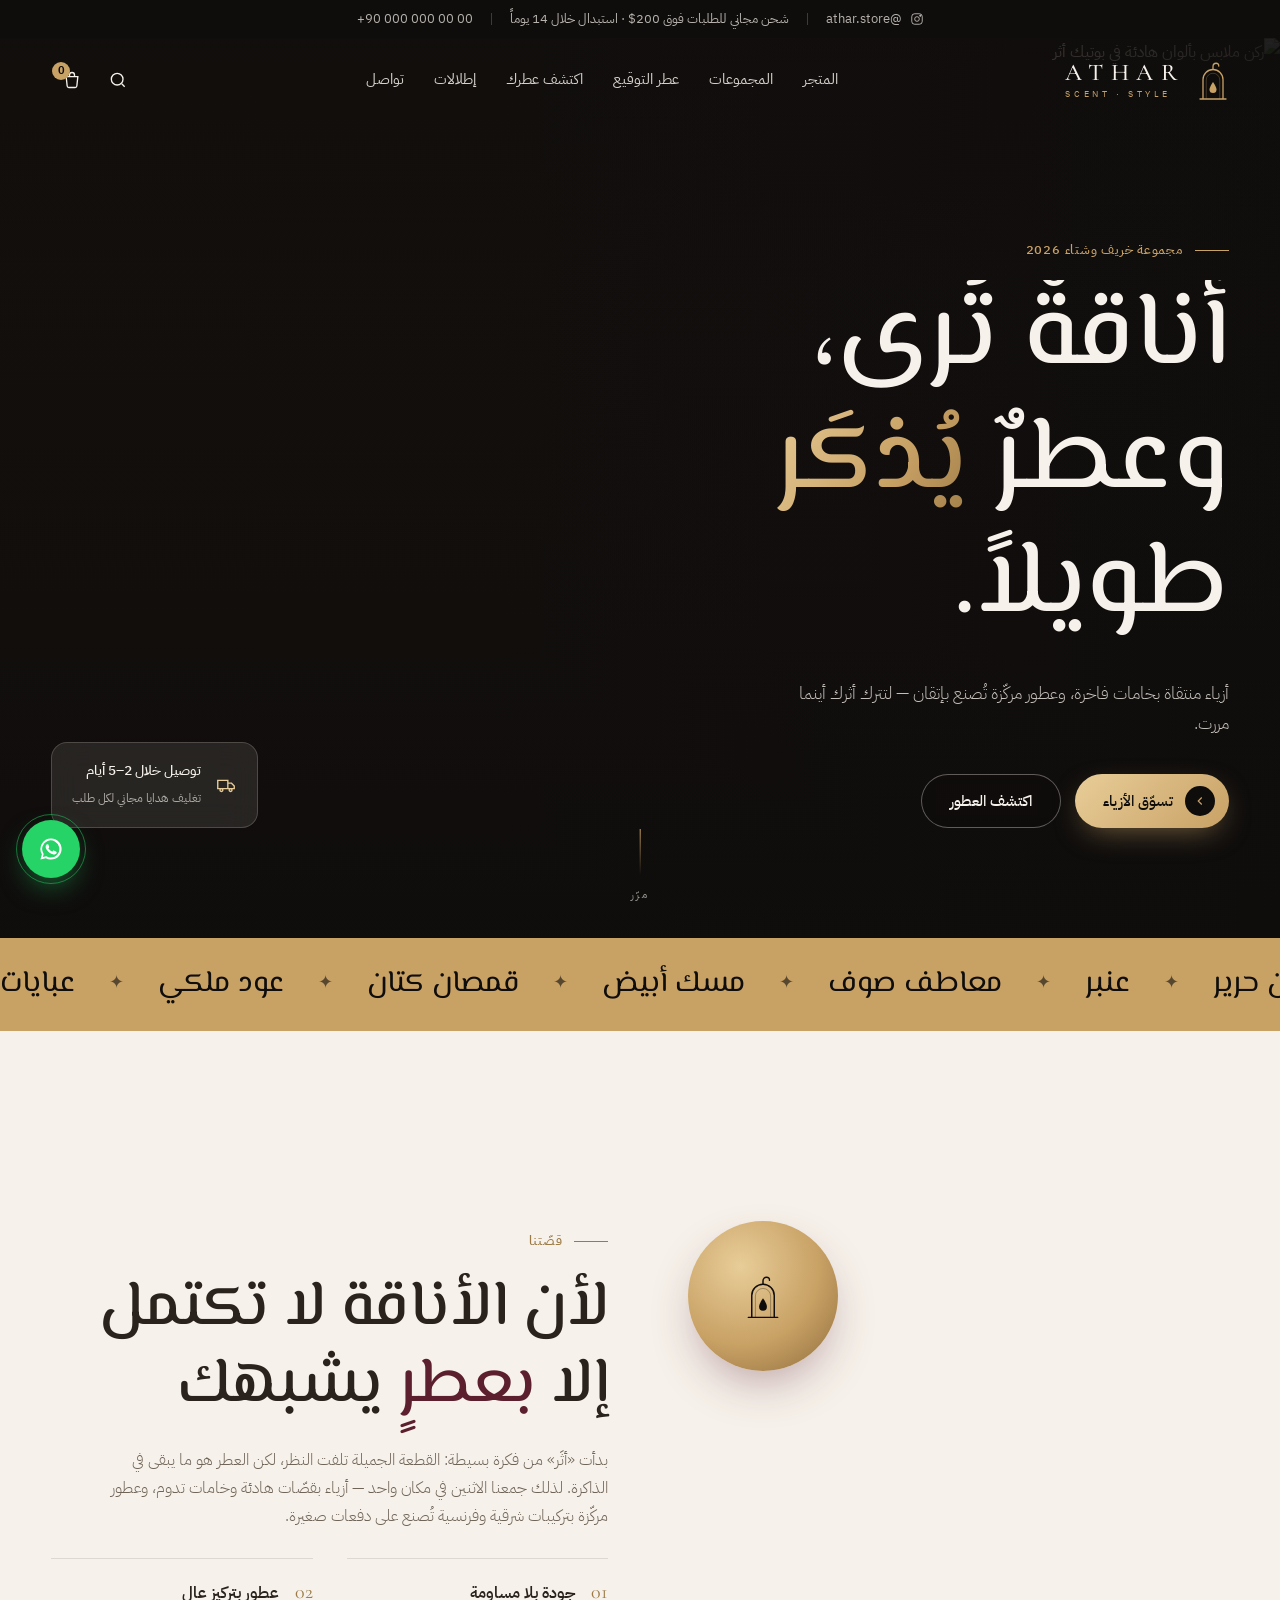
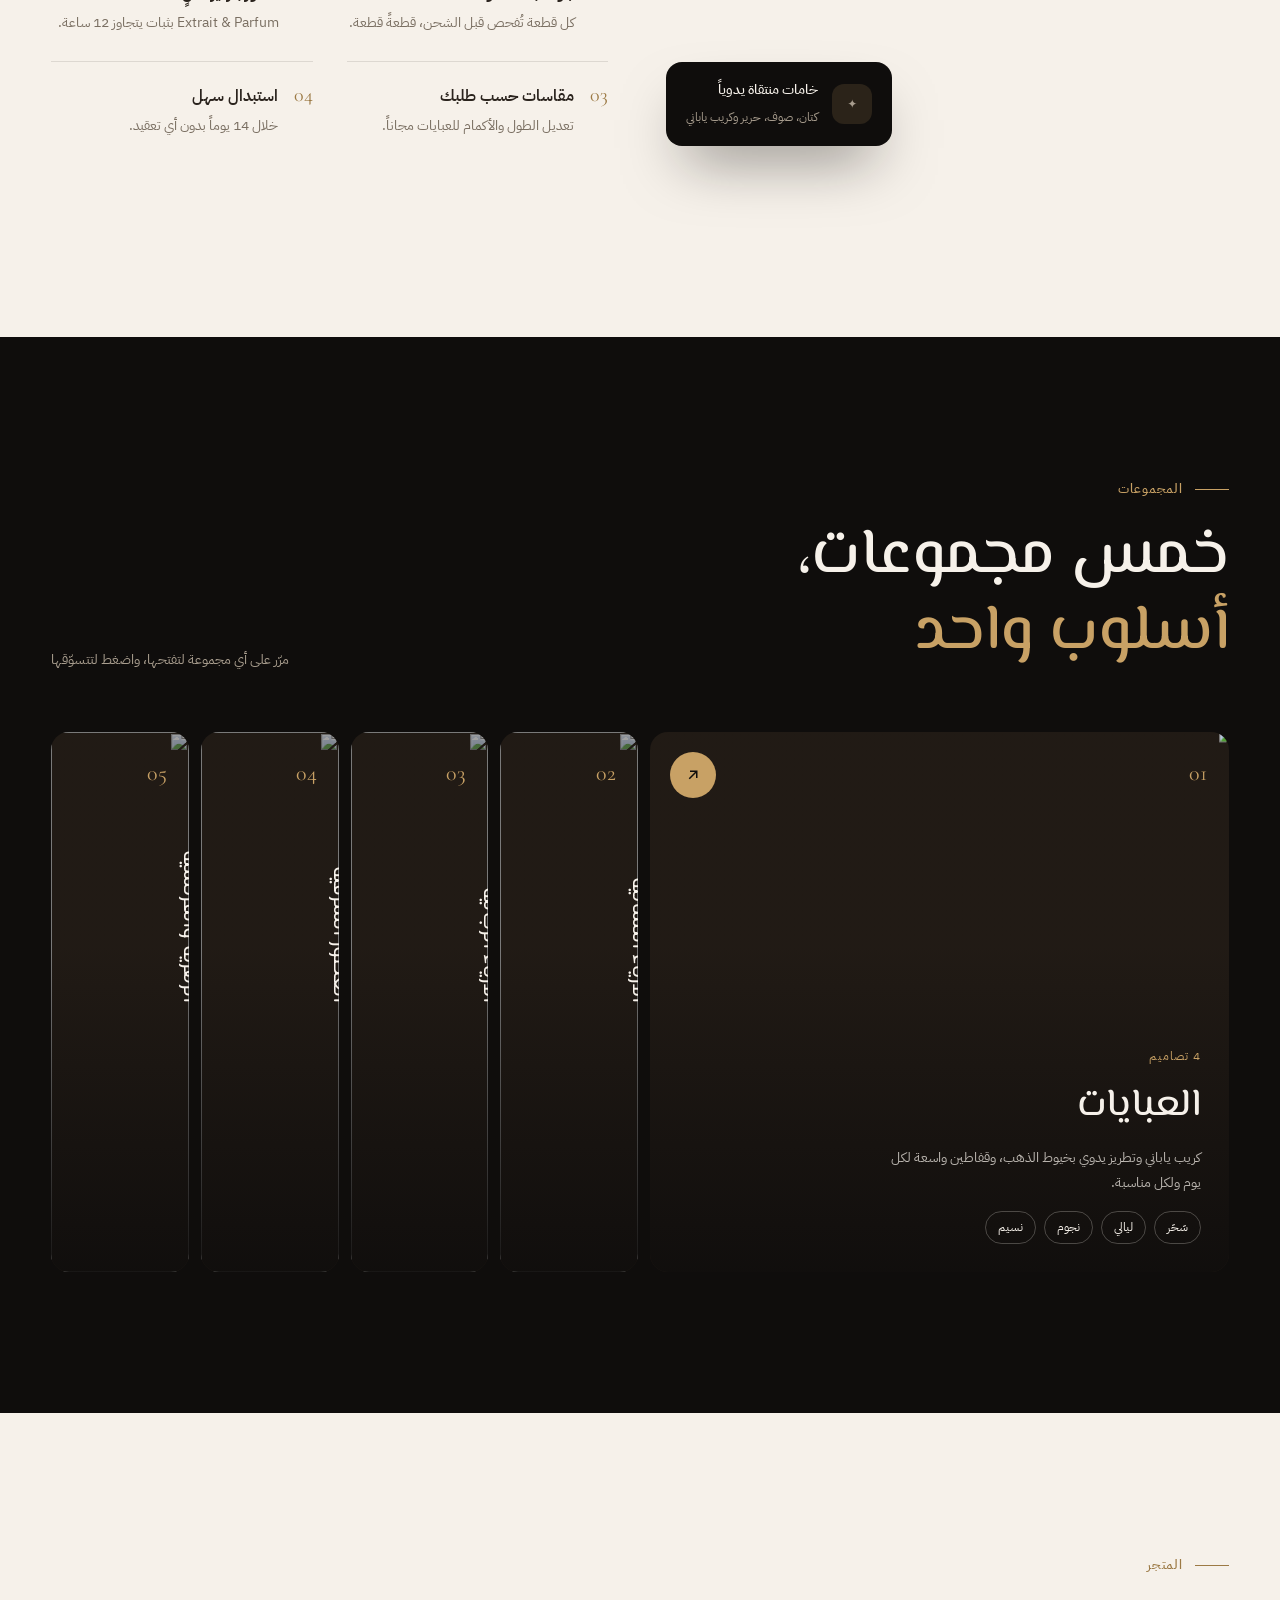
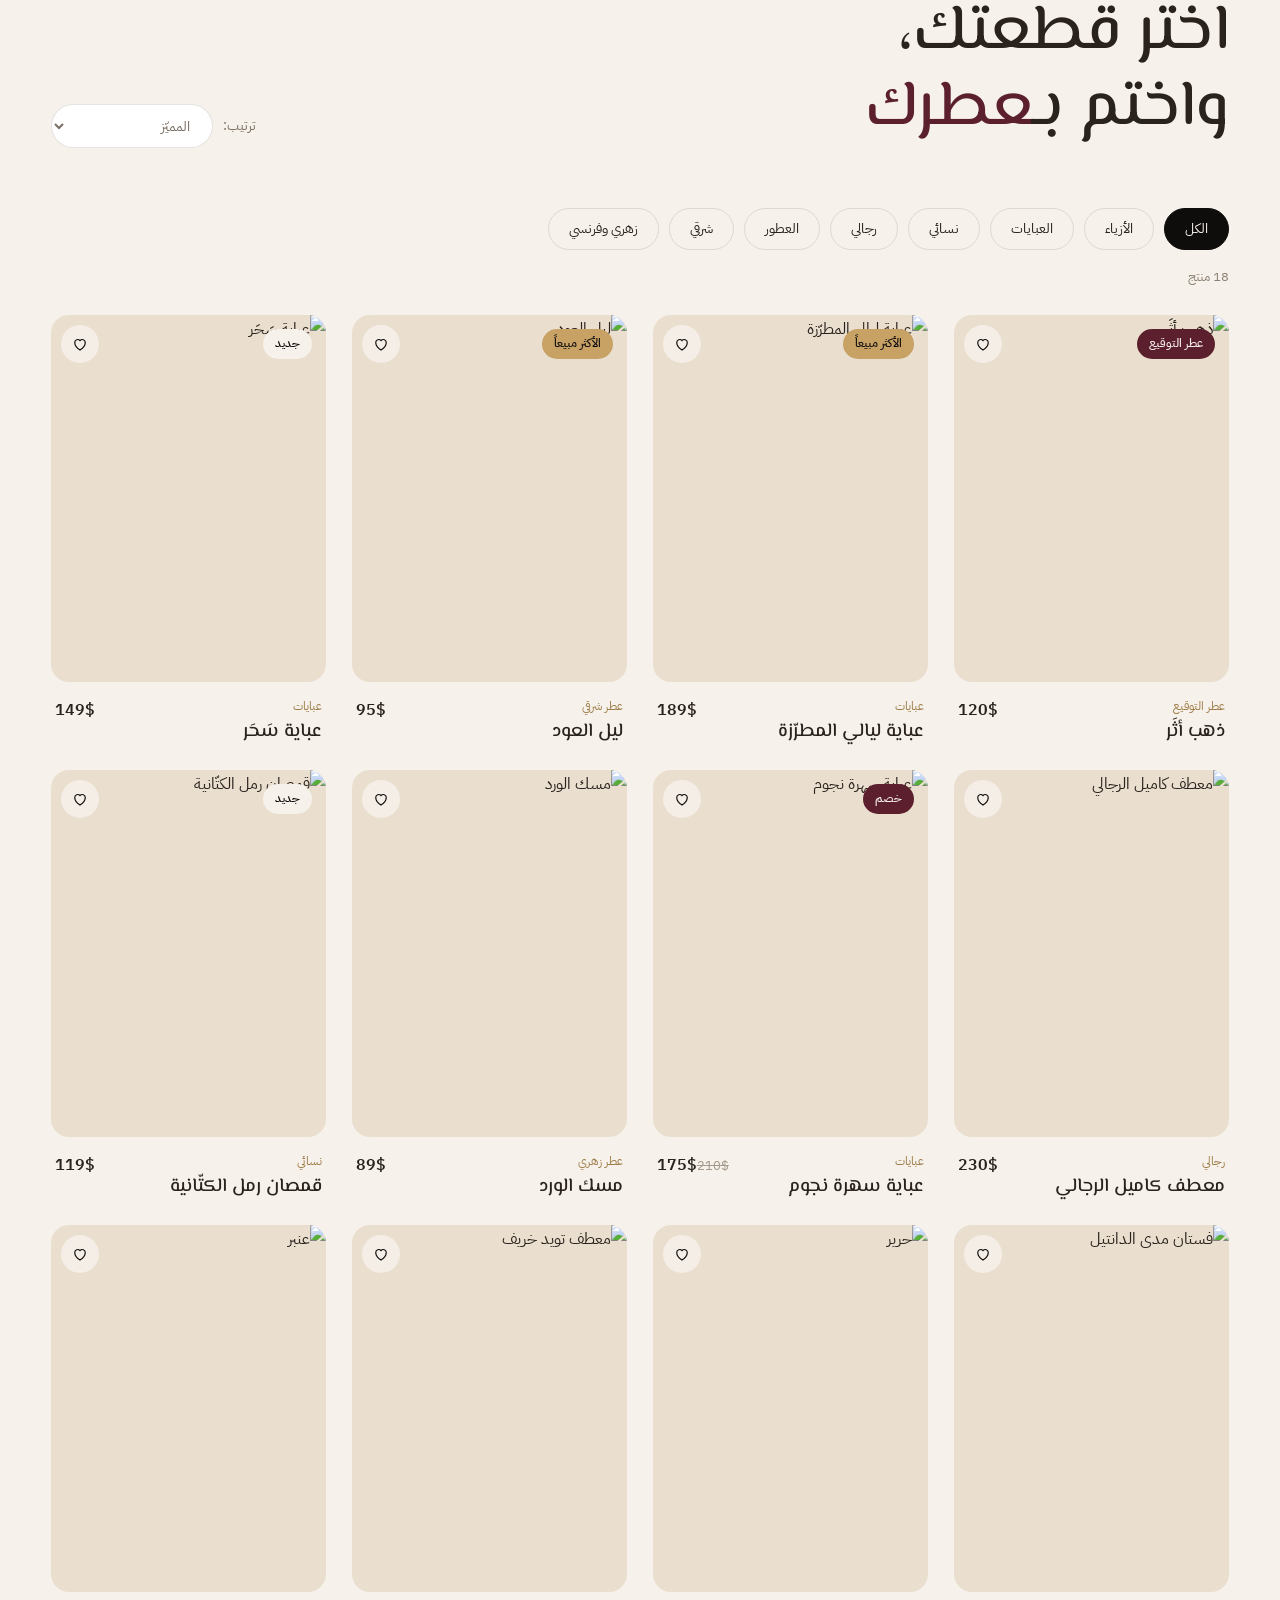
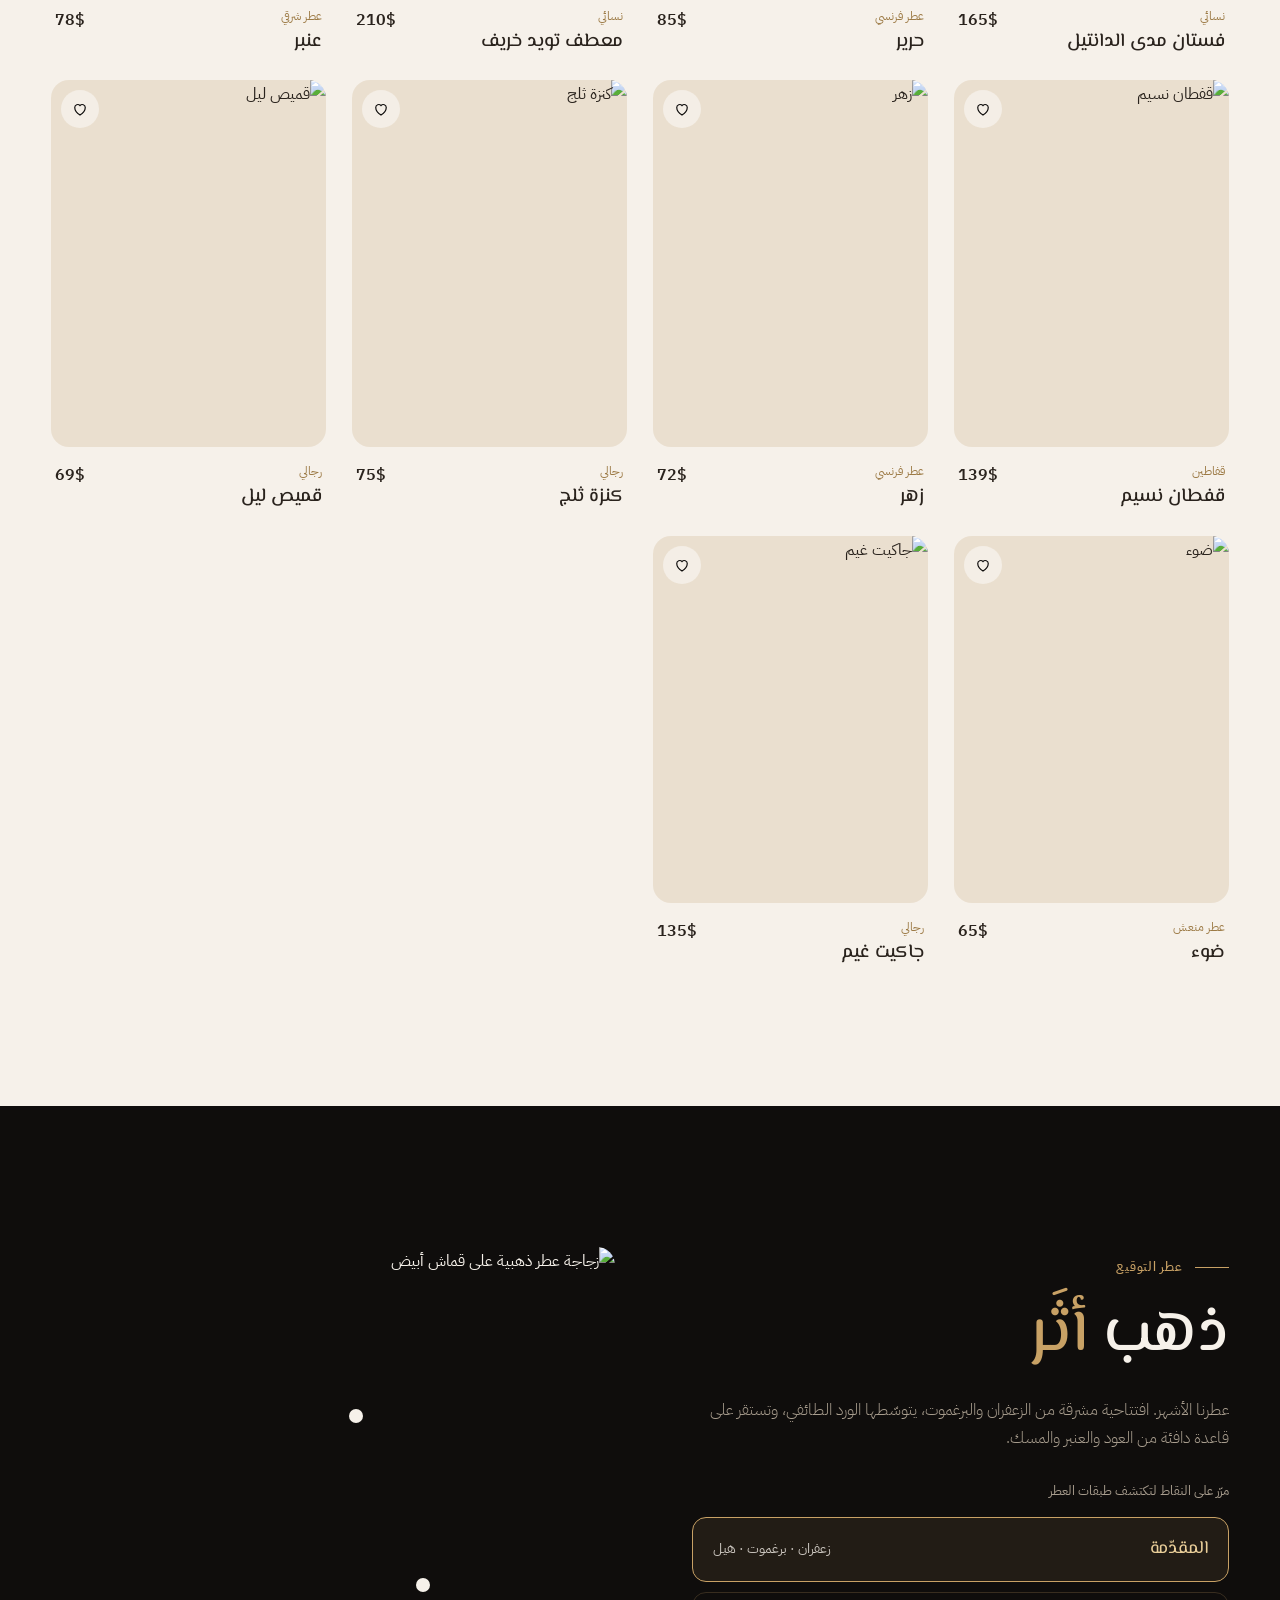
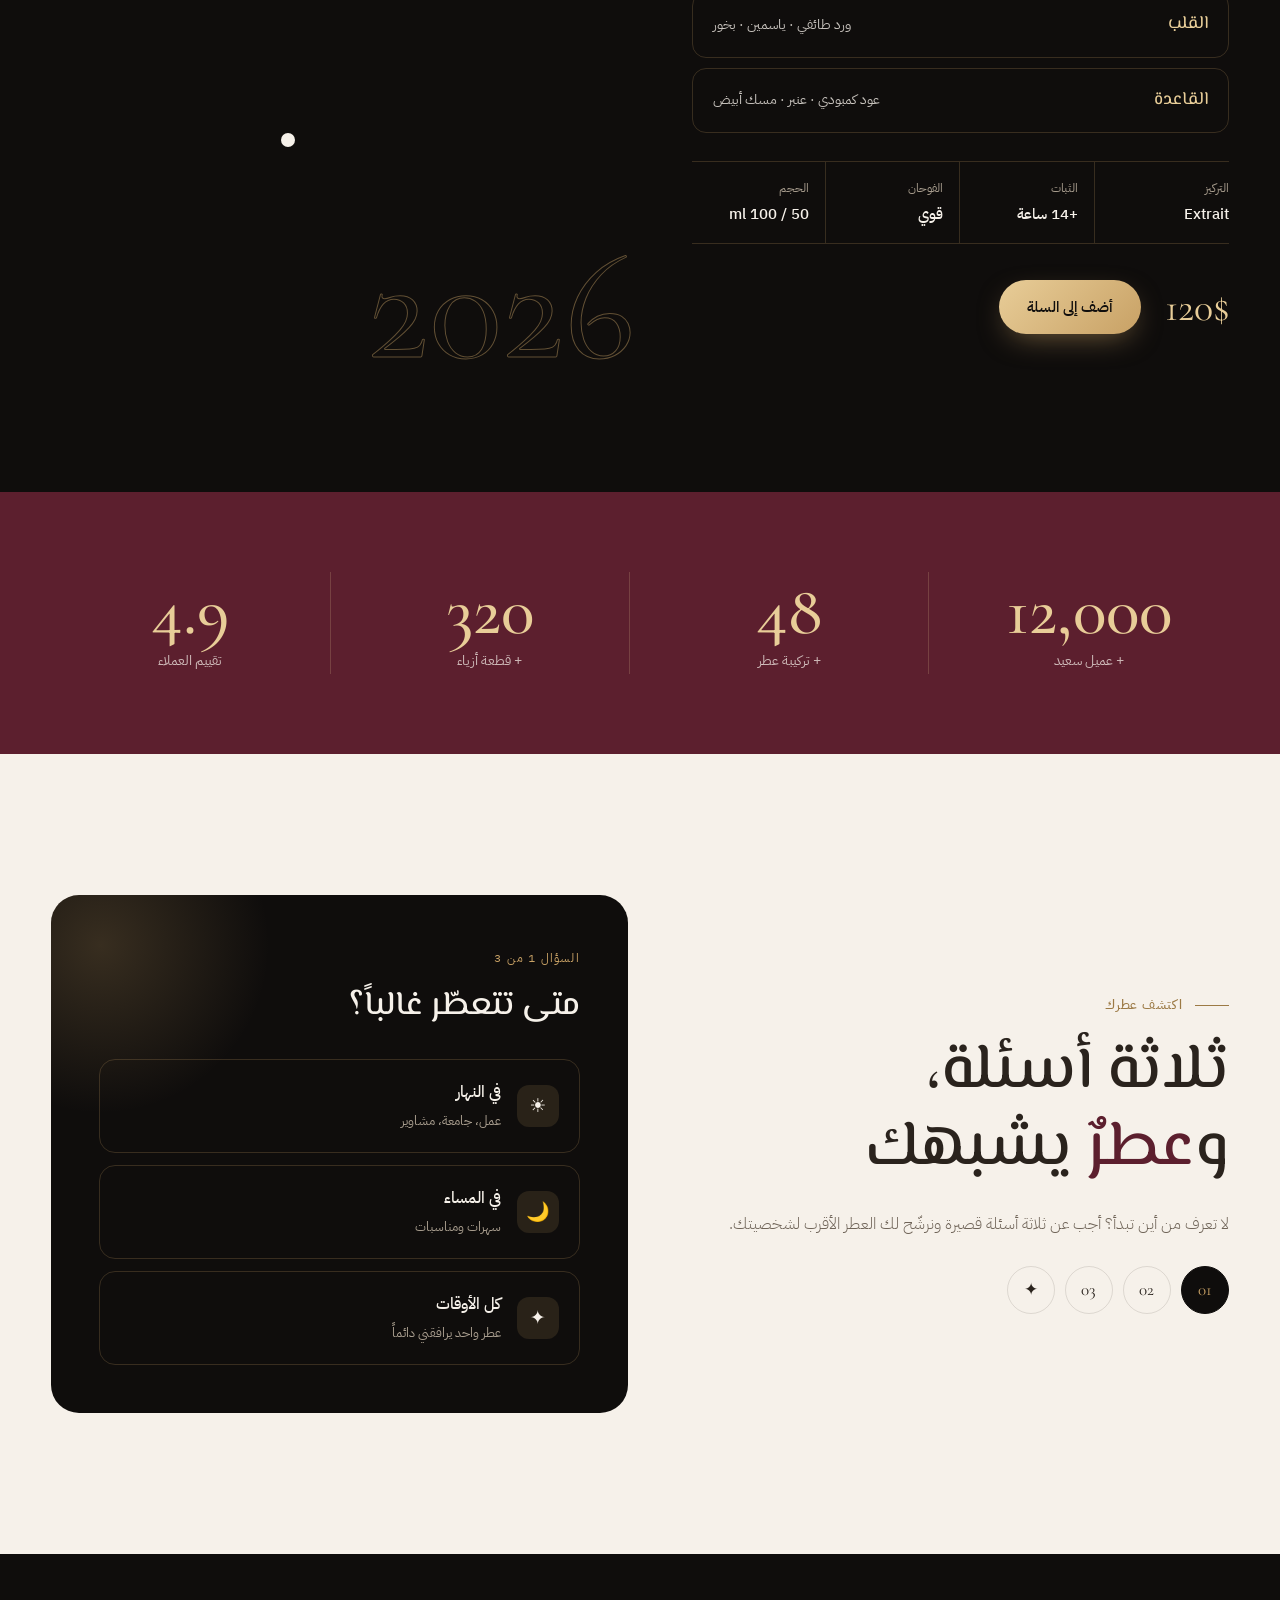
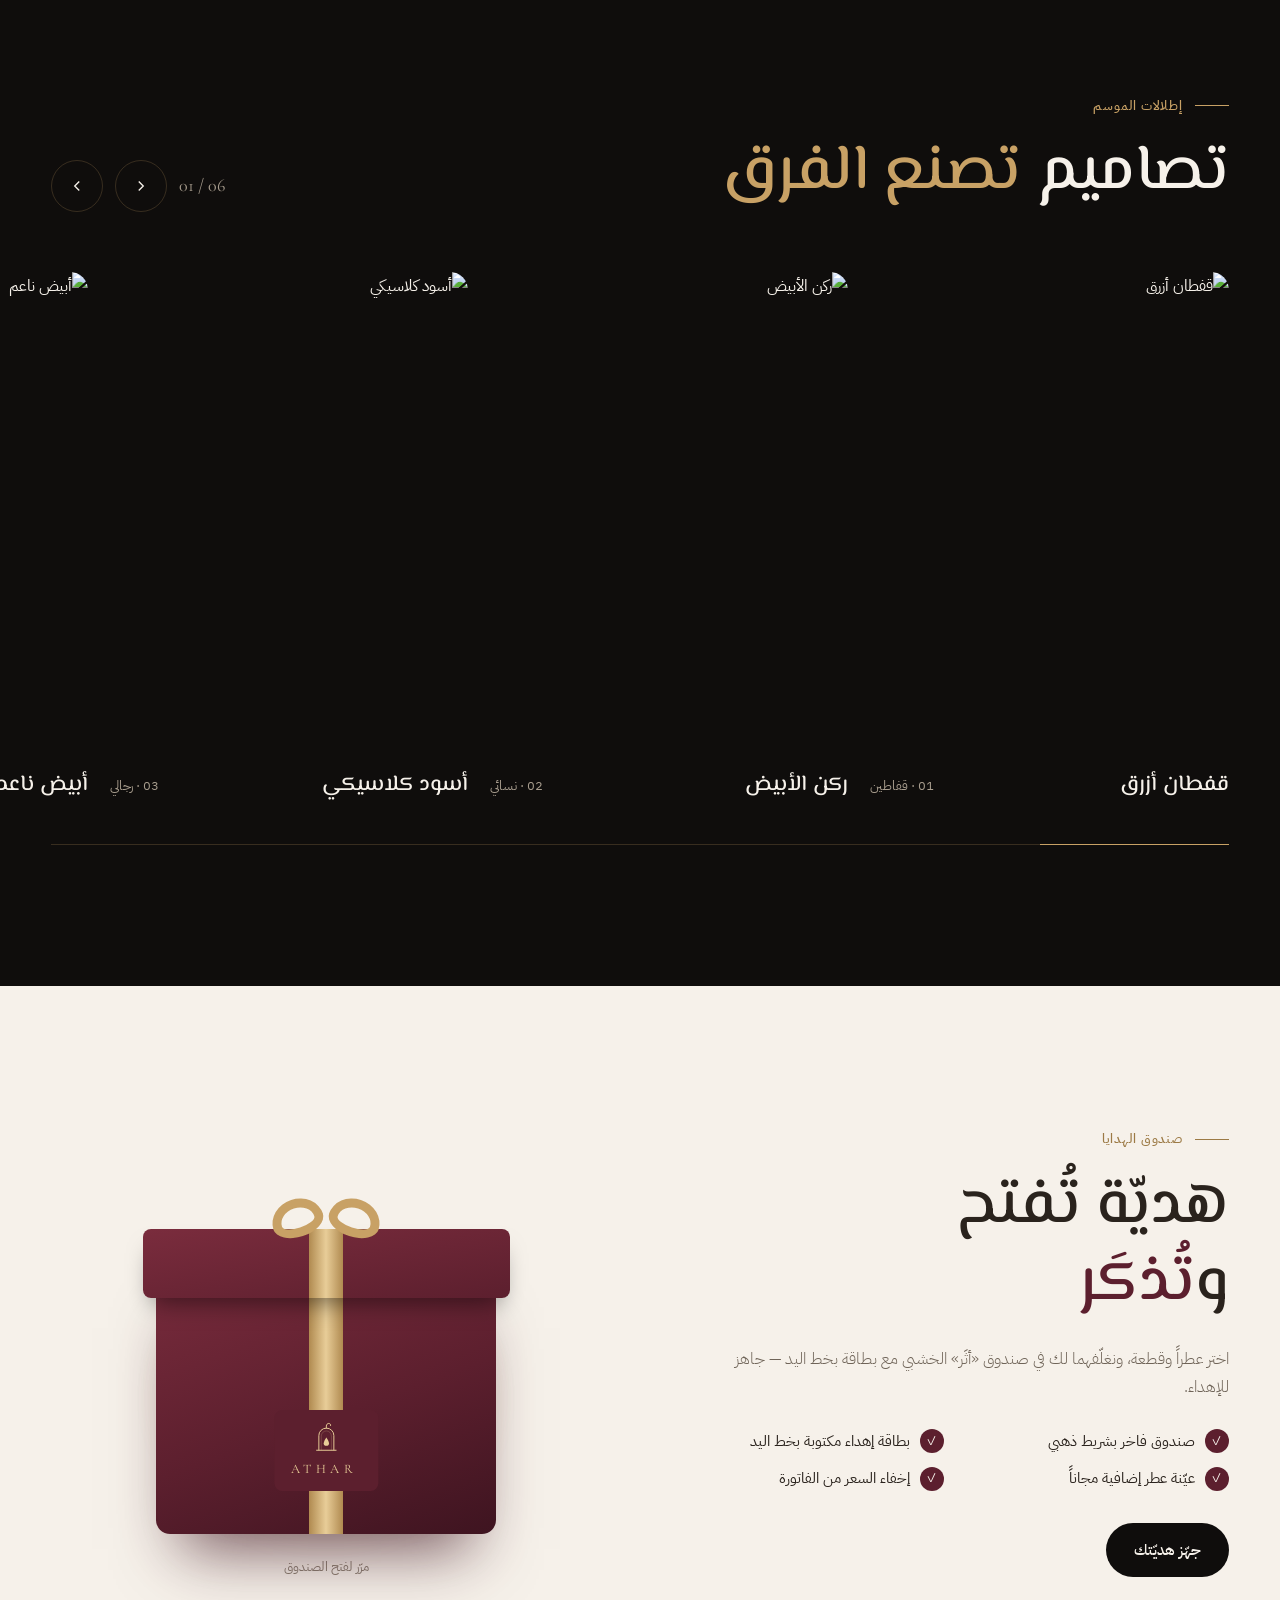
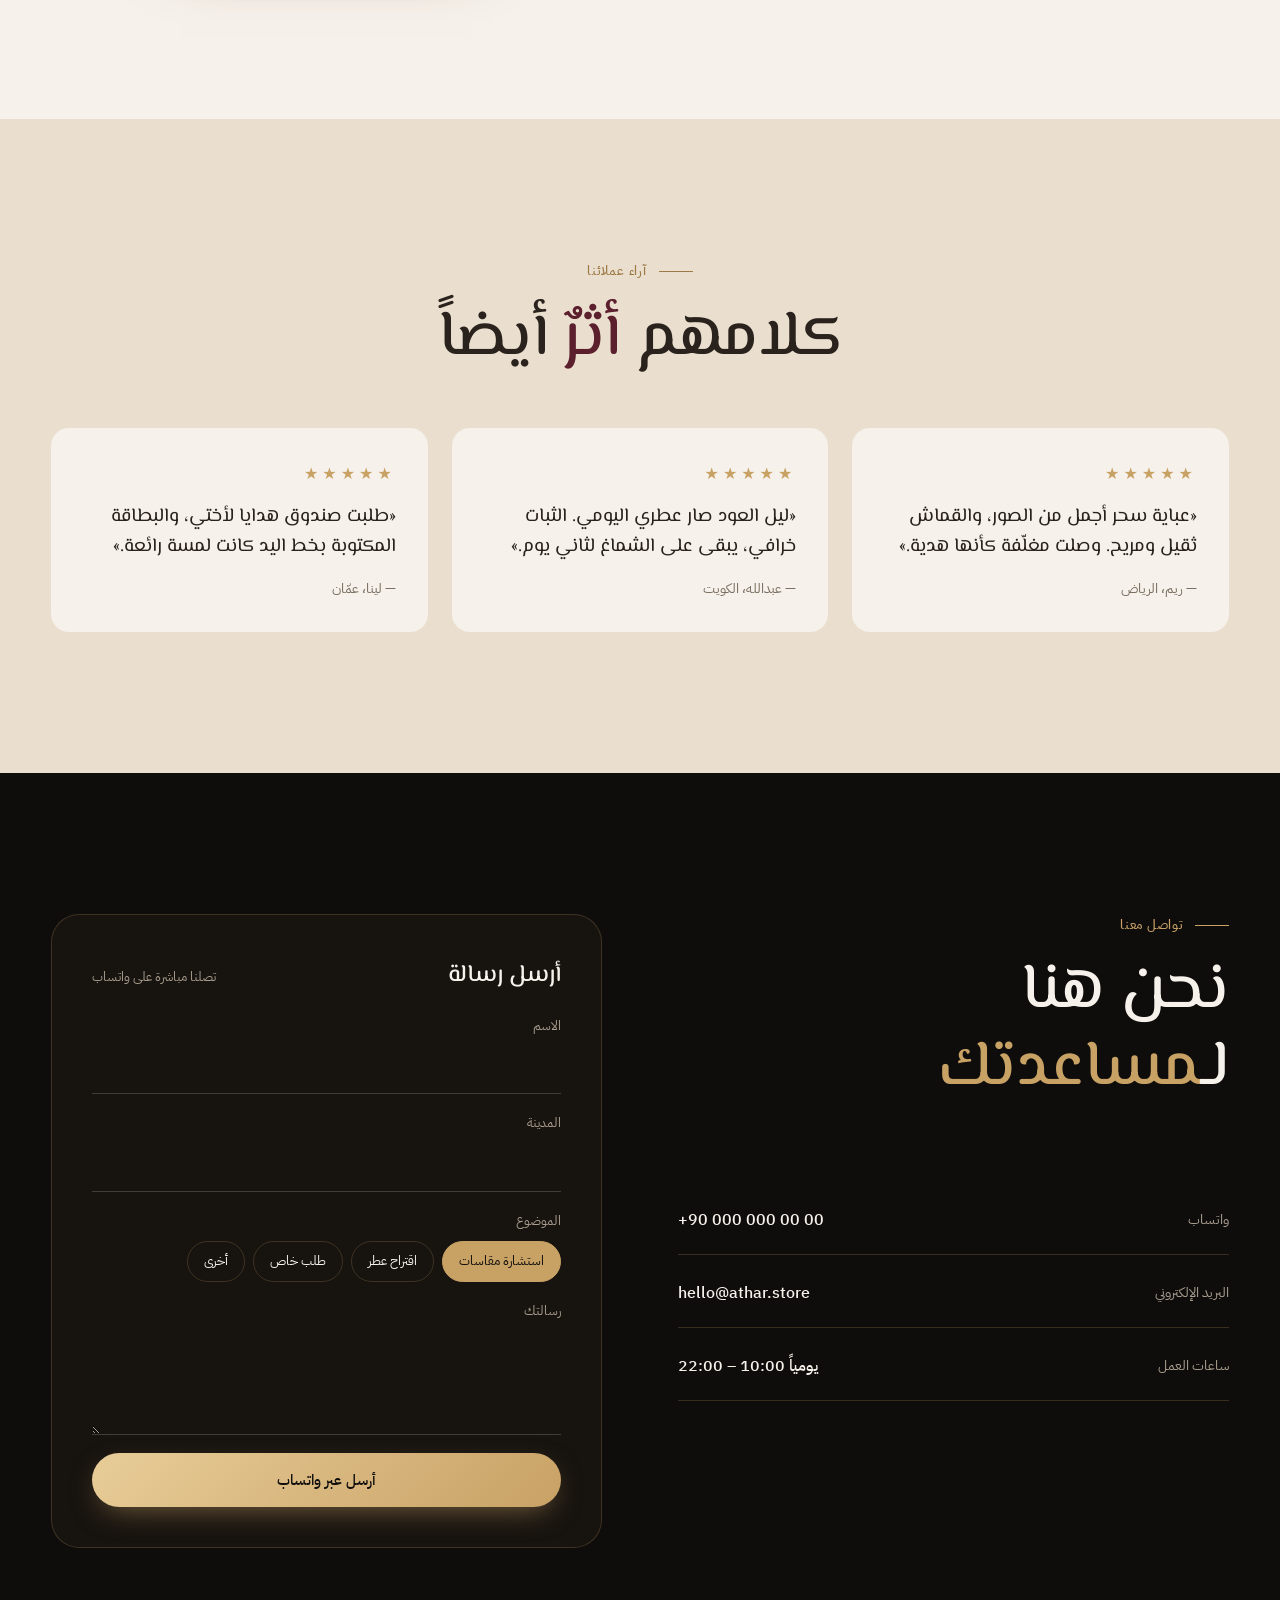
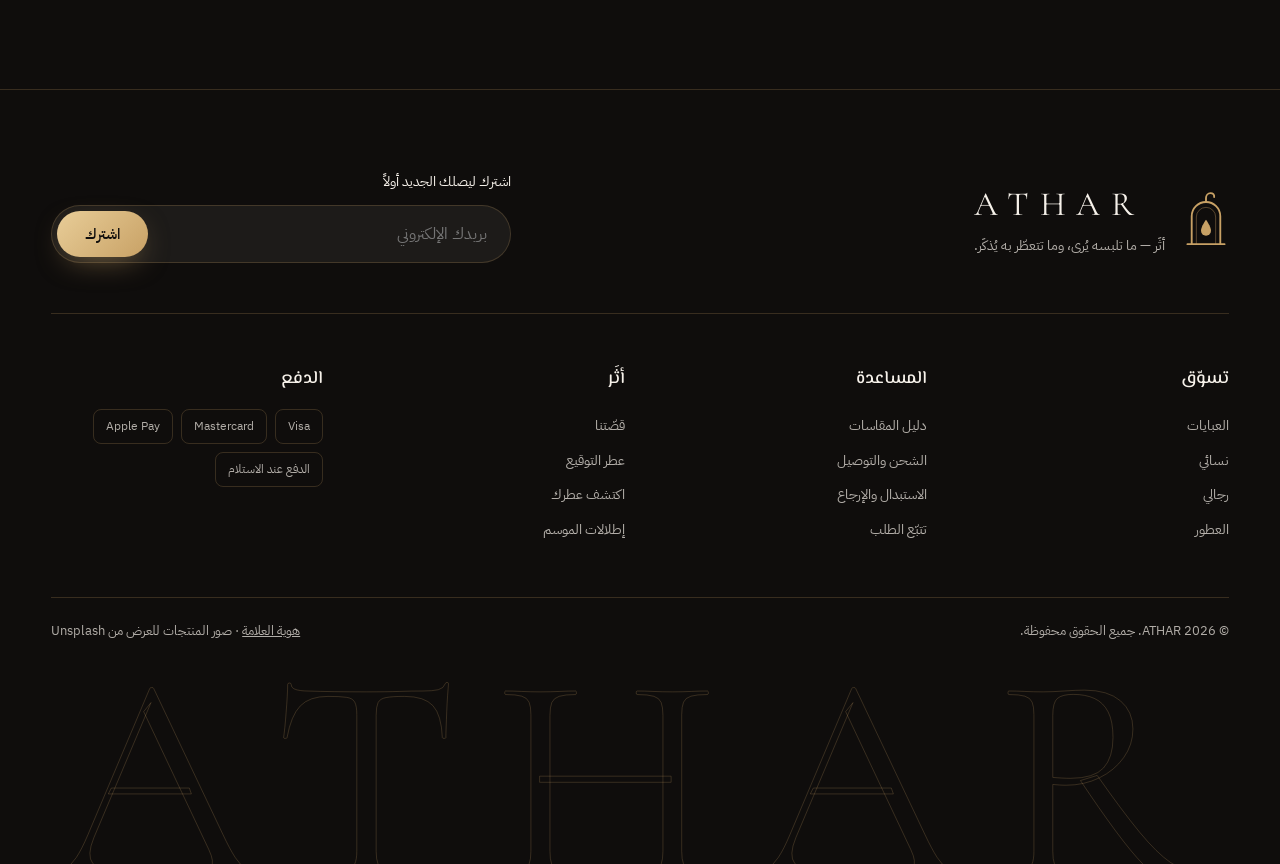
==== commit 1631d288: "Replace all photos of women with product-only imagery Co-Authored-By: Claude Opus 5.5 <noreply@anthr" ====
--- a/index.html
+++ b/index.html
@@ -8,7 +8,7 @@
   <meta name="theme-color" content="#0F0D0C">
   <meta property="og:title" content="أثَر ATHAR — أزياء وعطور فاخرة">
   <meta property="og:description" content="ما تلبسه يُرى، وما تتعطّر به يُذكَر.">
-  <meta property="og:image" content="https://images.unsplash.com/photo-1762605135376-ae5af70a5628?auto=format&fit=crop&w=1200&h=630&q=70">
+  <meta property="og:image" content="https://images.unsplash.com/photo-1769107805465-bfd41863f1a0?auto=format&fit=crop&w=1200&h=630&q=70">
   <link rel="icon" href="assets/img/favicon.svg" type="image/svg+xml">
   <link rel="preconnect" href="https://fonts.googleapis.com">
   <link rel="preconnect" href="https://fonts.gstatic.com" crossorigin>
@@ -90,7 +90,7 @@
   <!-- HERO -->
   <section class="hero">
     <div class="hero__media">
-      <img src="https://images.unsplash.com/photo-1762605135376-ae5af70a5628?auto=format&fit=crop&w=2000&q=75" alt="عارضتان بعبايات بيج وكريمية تحت قوس" fetchpriority="high">
+      <img src="https://images.unsplash.com/photo-1769107805465-bfd41863f1a0?auto=format&fit=crop&w=2000&q=75" alt="ركن ملابس بألوان هادئة في بوتيك أثر" fetchpriority="high">
     </div>
     <div class="hero__shade"></div>
     <div class="hero__content wrap">
--- a/assets/css/style.css
+++ b/assets/css/style.css
@@ -108,11 +108,12 @@
 /* ---------- hero ---------- */
 .hero{position:relative;min-height:100svh;display:flex;align-items:flex-end;color:var(--ivory);overflow:hidden;background:var(--ink)}
 .hero__media{position:absolute;inset:0}
-.hero__media img{width:100%;height:100%;object-fit:cover;object-position:50% 30%;transform:scale(1.14);transition:transform 2.6s var(--ease-out)}
+.hero__media img{width:100%;height:100%;object-fit:cover;object-position:40% 50%;transform:scale(1.14);transition:transform 2.6s var(--ease-out)}
 .ready .hero__media img{transform:scale(1)}
 .hero__shade{position:absolute;inset:0;background:
   linear-gradient(to top,rgba(15,13,12,.92) 0%,rgba(15,13,12,.35) 45%,rgba(15,13,12,.15) 70%,rgba(15,13,12,.55) 100%),
-  linear-gradient(to left,rgba(15,13,12,.75),transparent 60%)}
+  linear-gradient(to left,rgba(15,13,12,.75),transparent 60%),
+  rgba(30,20,14,.32)}
 .hero__content{position:relative;padding-block:180px 110px}
 .hero__eyebrow{opacity:0;transform:translateY(14px);transition:.9s var(--ease-out) .2s}
 .hero__title{font-family:var(--ff-display);font-weight:500;font-size:clamp(46px,8.2vw,118px);line-height:1.12;margin:0 0 26px}
